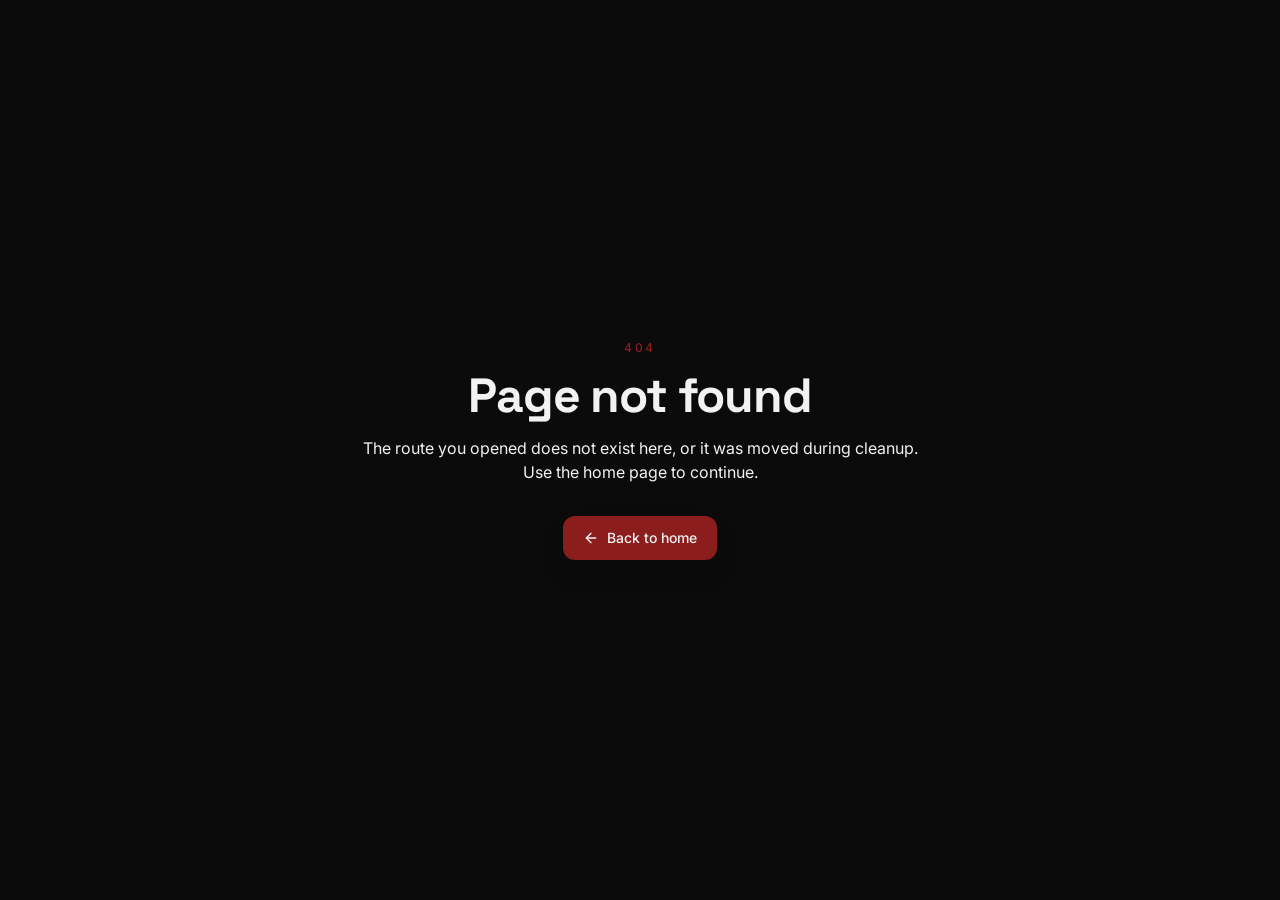
==== index.html @ bff80fc9 "Deploy latest dist" ====
<!doctype html>
<html lang="en">
  <head>
    <meta charset="UTF-8" />
    <meta name="viewport" content="width=device-width, initial-scale=1.0" />
    <title>Contact Velimir Paleksić | Email and Portfolio Links</title>
    <meta name="description" content="Direct email, portfolio links, YouTube thumbnail proof, and GitHub links for Velimir Paleksić." />
    <meta name="author" content="Velimir Paleksić" />
    <meta name="robots" content="index,follow,max-image-preview:large" />
    <meta name="googlebot" content="index,follow,max-image-preview:large" />
    <link rel="canonical" href="https://contact.velimirpaleksic.com/" />
    <meta name="theme-color" content="#0B0B0B" />
    <meta name="color-scheme" content="dark" />

    <meta property="og:title" content="Contact Velimir Paleksić | Email and Portfolio Links" />
    <meta property="og:description" content="Direct email, portfolio links, YouTube thumbnail proof, and GitHub links for Velimir Paleksić." />
    <meta property="og:type" content="website" />
    <meta property="og:url" content="https://contact.velimirpaleksic.com/" />
    <meta property="og:site_name" content="Velimir Paleksić" />
    <meta property="og:locale" content="en_US" />
    <meta property="og:image:width" content="1200" />
    <meta property="og:image:height" content="630" />
    <meta property="og:image" content="https://contact.velimirpaleksic.com/og-image.png" />
    <meta property="og:image:alt" content="Contact page preview for Velimir Paleksić" />

    <meta name="twitter:card" content="summary_large_image" />
    <meta name="twitter:title" content="Contact Velimir Paleksić | Email and Portfolio Links" />
    <meta name="twitter:description" content="Direct email, portfolio links, YouTube thumbnail proof, and GitHub links for Velimir Paleksić." />
    <meta name="twitter:image" content="https://contact.velimirpaleksic.com/og-image.png" />
    <meta name="twitter:image:alt" content="Contact page preview for Velimir Paleksić" />

    <link rel="preconnect" href="https://fonts.googleapis.com" />
    <link rel="preconnect" href="https://fonts.gstatic.com" crossorigin />
    <link href="https://fonts.googleapis.com/css2?family=Space+Grotesk:wght@300;400;500;600;700&family=Inter:wght@300;400;500;600&display=swap" rel="stylesheet" />
    <link rel="apple-touch-icon" href="/apple-touch-icon.png" />
    <link rel="manifest" href="/site.webmanifest" />
    <link rel="icon" type="image/x-icon" href="./favicon.ico" />
    <!-- Google tag (gtag.js) -->
  <script async src="https://www.googletagmanager.com/gtag/js?id=G-J1ELS3LR9X"></script>
  <script>
    window.dataLayer = window.dataLayer || [];
    function gtag(){dataLayer.push(arguments);}
    gtag('js', new Date());

    gtag('config', 'G-J1ELS3LR9X');
  </script>
  <script type="module" crossorigin src="/assets/index-CdxcZ4zw.js"></script>
  <link rel="stylesheet" crossorigin href="/assets/index-BgP6rANm.css">
</head>

  <body>
    <div id="root"></div>
  </body>
</html>
---- assets/index-BgP6rANm.css ----
*,:before,:after{--tw-border-spacing-x: 0;--tw-border-spacing-y: 0;--tw-translate-x: 0;--tw-translate-y: 0;--tw-rotate: 0;--tw-skew-x: 0;--tw-skew-y: 0;--tw-scale-x: 1;--tw-scale-y: 1;--tw-pan-x: ;--tw-pan-y: ;--tw-pinch-zoom: ;--tw-scroll-snap-strictness: proximity;--tw-gradient-from-position: ;--tw-gradient-via-position: ;--tw-gradient-to-position: ;--tw-ordinal: ;--tw-slashed-zero: ;--tw-numeric-figure: ;--tw-numeric-spacing: ;--tw-numeric-fraction: ;--tw-ring-inset: ;--tw-ring-offset-width: 0px;--tw-ring-offset-color: #fff;--tw-ring-color: rgb(59 130 246 / .5);--tw-ring-offset-shadow: 0 0 #0000;--tw-ring-shadow: 0 0 #0000;--tw-shadow: 0 0 #0000;--tw-shadow-colored: 0 0 #0000;--tw-blur: ;--tw-brightness: ;--tw-contrast: ;--tw-grayscale: ;--tw-hue-rotate: ;--tw-invert: ;--tw-saturate: ;--tw-sepia: ;--tw-drop-shadow: ;--tw-backdrop-blur: ;--tw-backdrop-brightness: ;--tw-backdrop-contrast: ;--tw-backdrop-grayscale: ;--tw-backdrop-hue-rotate: ;--tw-backdrop-invert: ;--tw-backdrop-opacity: ;--tw-backdrop-saturate: ;--tw-backdrop-sepia: ;--tw-contain-size: ;--tw-contain-layout: ;--tw-contain-paint: ;--tw-contain-style: }::backdrop{--tw-border-spacing-x: 0;--tw-border-spacing-y: 0;--tw-translate-x: 0;--tw-translate-y: 0;--tw-rotate: 0;--tw-skew-x: 0;--tw-skew-y: 0;--tw-scale-x: 1;--tw-scale-y: 1;--tw-pan-x: ;--tw-pan-y: ;--tw-pinch-zoom: ;--tw-scroll-snap-strictness: proximity;--tw-gradient-from-position: ;--tw-gradient-via-position: ;--tw-gradient-to-position: ;--tw-ordinal: ;--tw-slashed-zero: ;--tw-numeric-figure: ;--tw-numeric-spacing: ;--tw-numeric-fraction: ;--tw-ring-inset: ;--tw-ring-offset-width: 0px;--tw-ring-offset-color: #fff;--tw-ring-color: rgb(59 130 246 / .5);--tw-ring-offset-shadow: 0 0 #0000;--tw-ring-shadow: 0 0 #0000;--tw-shadow: 0 0 #0000;--tw-shadow-colored: 0 0 #0000;--tw-blur: ;--tw-brightness: ;--tw-contrast: ;--tw-grayscale: ;--tw-hue-rotate: ;--tw-invert: ;--tw-saturate: ;--tw-sepia: ;--tw-drop-shadow: ;--tw-backdrop-blur: ;--tw-backdrop-brightness: ;--tw-backdrop-contrast: ;--tw-backdrop-grayscale: ;--tw-backdrop-hue-rotate: ;--tw-backdrop-invert: ;--tw-backdrop-opacity: ;--tw-backdrop-saturate: ;--tw-backdrop-sepia: ;--tw-contain-size: ;--tw-contain-layout: ;--tw-contain-paint: ;--tw-contain-style: }*,:before,:after{box-sizing:border-box;border-width:0;border-style:solid;border-color:#e5e7eb}:before,:after{--tw-content: ""}html,:host{line-height:1.5;-webkit-text-size-adjust:100%;-moz-tab-size:4;-o-tab-size:4;tab-size:4;font-family:Inter,sans-serif;font-feature-settings:normal;font-variation-settings:normal;-webkit-tap-highlight-color:transparent}body{margin:0;line-height:inherit}hr{height:0;color:inherit;border-top-width:1px}abbr:where([title]){-webkit-text-decoration:underline dotted;text-decoration:underline dotted}h1,h2,h3,h4,h5,h6{font-size:inherit;font-weight:inherit}a{color:inherit;text-decoration:inherit}b,strong{font-weight:bolder}code,kbd,samp,pre{font-family:ui-monospace,SFMono-Regular,Menlo,Monaco,Consolas,Liberation Mono,Courier New,monospace;font-feature-settings:normal;font-variation-settings:normal;font-size:1em}small{font-size:80%}sub,sup{font-size:75%;line-height:0;position:relative;vertical-align:baseline}sub{bottom:-.25em}sup{top:-.5em}table{text-indent:0;border-color:inherit;border-collapse:collapse}button,input,optgroup,select,textarea{font-family:inherit;font-feature-settings:inherit;font-variation-settings:inherit;font-size:100%;font-weight:inherit;line-height:inherit;letter-spacing:inherit;color:inherit;margin:0;padding:0}button,select{text-transform:none}button,input:where([type=button]),input:where([type=reset]),input:where([type=submit]){-webkit-appearance:button;background-color:transparent;background-image:none}:-moz-focusring{outline:auto}:-moz-ui-invalid{box-shadow:none}progress{vertical-align:baseline}::-webkit-inner-spin-button,::-webkit-outer-spin-button{height:auto}[type=search]{-webkit-appearance:textfield;outline-offset:-2px}::-webkit-search-decoration{-webkit-appearance:none}::-webkit-file-upload-button{-webkit-appearance:button;font:inherit}summary{display:list-item}blockquote,dl,dd,h1,h2,h3,h4,h5,h6,hr,figure,p,pre{margin:0}fieldset{margin:0;padding:0}legend{padding:0}ol,ul,menu{list-style:none;margin:0;padding:0}dialog{padding:0}textarea{resize:vertical}input::-moz-placeholder,textarea::-moz-placeholder{opacity:1;color:#9ca3af}input::placeholder,textarea::placeholder{opacity:1;color:#9ca3af}button,[role=button]{cursor:pointer}:disabled{cursor:default}img,svg,video,canvas,audio,iframe,embed,object{display:block;vertical-align:middle}img,video{max-width:100%;height:auto}[hidden]:where(:not([hidden=until-found])){display:none}:root{--background: 0 0% 4.3%;--foreground: 0 0% 94.9%;--card: 0 0% 6.6%;--card-foreground: 0 0% 94.9%;--popover: 0 0% 6.6%;--popover-foreground: 0 0% 94.9%;--primary: 0 0% 94.9%;--primary-foreground: 0 0% 4.3%;--secondary: 0 0% 9.2%;--secondary-foreground: 0 0% 94.9%;--muted: 0 0% 12.6%;--muted-foreground: 0 0% 68%;--accent: 0 65% 33%;--accent-foreground: 0 0% 94.9%;--destructive: 0 84.2% 60.2%;--destructive-foreground: 0 0% 94.9%;--border: 0 0% 16.2%;--input: 0 0% 12.6%;--ring: 0 65% 33%;--radius: 1rem;--sidebar-background: 0 0% 4.3%;--sidebar-foreground: 0 0% 94.9%;--sidebar-primary: 0 65% 33%;--sidebar-primary-foreground: 0 0% 94.9%;--sidebar-accent: 0 0% 9.2%;--sidebar-accent-foreground: 0 0% 94.9%;--sidebar-border: 0 0% 16.2%;--sidebar-ring: 0 65% 33%;--ease-refined: cubic-bezier(.22, 1, .36, 1);--ease-crisp: cubic-bezier(.2, .8, .2, 1);--motion-micro: .2s;--motion-surface: .3s;--motion-media: .34s;--motion-panel: .32s}html{scroll-behavior:auto}section[id]{scroll-margin-top:5.5rem}*{border-color:hsl(var(--border))}body{background-color:hsl(var(--background));font-family:Inter,sans-serif;color:hsl(var(--foreground));-webkit-font-smoothing:antialiased;-moz-osx-font-smoothing:grayscale;text-wrap:pretty}h1,h2,h3,h4,h5,h6{font-family:Space Grotesk,sans-serif;text-wrap:balance}::-moz-selection{background:hsl(var(--accent) / .35);color:hsl(var(--foreground))}::selection{background:hsl(var(--accent) / .35);color:hsl(var(--foreground))}.container{width:100%;margin-right:auto;margin-left:auto;padding-right:1rem;padding-left:1rem}@media(min-width:1200px){.container{max-width:1200px}}.surface-card-strong{border-radius:1.6rem;border-width:1px;border-color:hsl(var(--accent) / .18);background-color:hsl(var(--card) / .96);box-shadow:0 18px 40px #0000002e,inset 0 0 0 1px hsl(var(--accent) / .05)}.premium-hover:hover .icon-box,.premium-hover:hover .icon-box-lg,.premium-hover:hover .icon-box-signal,.premium-hover:focus-within .icon-box,.premium-hover:focus-within .icon-box-lg,.premium-hover:focus-within .icon-box-signal{border-color:hsl(var(--accent) / .24);background-color:hsl(var(--secondary) / .88);box-shadow:0 12px 24px #00000029}.link-arrow{color:hsl(var(--foreground) / .45);transform:translateZ(0);transition-property:color,transform,opacity;transition-duration:var(--motion-micro);transition-timing-function:var(--ease-crisp);will-change:transform}.group:hover .link-arrow,.premium-hover:hover .link-arrow,.premium-hover:focus-within .link-arrow{color:hsl(var(--accent));transform:translate3d(.75px,0,0)}.btn-primary{display:inline-flex;min-height:3rem;align-items:center;justify-content:center;gap:.5rem;border-radius:.75rem;background-color:hsl(var(--accent));padding:.75rem 1.25rem;text-align:center;font-size:.875rem;line-height:1.25rem;font-weight:500;color:hsl(var(--accent-foreground));transition-property:background-color,color,border-color,box-shadow,transform;transition-duration:var(--motion-surface);transition-timing-function:var(--ease-refined);box-shadow:0 12px 26px #00000024}.btn-primary:hover,.btn-primary:focus-visible{background-color:hsl(var(--accent) / .94);box-shadow:0 15px 30px #0000002e}.btn-secondary{display:inline-flex;min-height:3rem;align-items:center;justify-content:center;gap:.5rem;border-radius:.75rem;border-width:1px;border-color:hsl(var(--border));background-color:hsl(var(--card));padding:.75rem 1.25rem;text-align:center;font-size:.875rem;line-height:1.25rem;font-weight:500;color:hsl(var(--foreground))}.btn-secondary:hover{color:hsl(var(--accent))}.btn-secondary{transition-property:background-color,color,border-color,box-shadow,transform;transition-duration:var(--motion-micro);transition-timing-function:var(--ease-crisp)}.btn-secondary:hover,.btn-secondary:focus-visible{border-color:hsl(var(--accent) / .3);background-color:hsl(var(--secondary) / .8);box-shadow:0 12px 24px #00000024}.btn-primary:active,.btn-secondary:active,.btn-support:active,.btn-tertiary:active,.icon-button-shell:active,.wordmark-pill:active,.menu-link:active{transform:translateY(1px)}a,button,[role=button]{transition-property:background-color,color,border-color,box-shadow,opacity;transition-duration:var(--motion-micro);transition-timing-function:var(--ease-crisp)}.surface-panel,.surface-card,.surface-card-muted,.surface-card-strong,.icon-box,.icon-box-lg,.icon-box-signal{transition-property:background-color,color,border-color,box-shadow,opacity,transform;transition-duration:var(--motion-surface);transition-timing-function:var(--ease-refined)}img{transition-property:transform,opacity;transition-duration:var(--motion-media);transition-timing-function:var(--ease-refined)}:where(a,button,[role=button]):focus-visible{outline:none;box-shadow:0 0 0 2px hsl(var(--background)),0 0 0 3px hsl(var(--foreground) / .14),0 0 0 5px hsl(var(--accent) / .5)}.eyebrow{font-size:11px;font-weight:500;text-transform:uppercase;letter-spacing:.2em;color:hsl(var(--accent))}@media(min-width:640px){.eyebrow{font-size:.75rem;line-height:1rem}}.section-title{font-size:1.85rem;font-weight:700;letter-spacing:-.025em}@media(min-width:640px){.section-title{font-size:1.875rem;line-height:2.25rem}}@media(min-width:1024px){.section-title{font-size:2.25rem;line-height:2.5rem}}.section-title{line-height:1.04}.card-title{font-size:1.02rem;font-weight:600;letter-spacing:-.025em;color:hsl(var(--foreground))}@media(min-width:640px){.card-title{font-size:1.125rem;line-height:1.75rem}}.card-title{line-height:1.18}.card-header-copy{min-width:0px;flex:1 1 0%}.contact-card{transition-property:border-color,box-shadow,background-color,color,transform;transition-duration:var(--motion-surface);transition-timing-function:var(--ease-refined)}.contact-card:hover,.contact-card:focus-within{transform:translateY(-1px);border-color:hsl(var(--accent) / .28);background-color:hsl(var(--card) / 1);box-shadow:0 18px 40px #00000038}.contact-card:hover .icon-box,.contact-card:hover .icon-box-lg,.contact-card:hover .icon-box-signal,.contact-card:focus-within .icon-box,.contact-card:focus-within .icon-box-lg,.contact-card:focus-within .icon-box-signal{border-color:hsl(var(--accent) / .24);background-color:hsl(var(--secondary) / .88);box-shadow:0 12px 24px #00000029}.contact-card:hover .media-zoom,.contact-card:focus-within .media-zoom{transform:scale(1.022)}.contact-card:hover .link-arrow,.contact-card:focus-within .link-arrow{color:hsl(var(--accent));transform:translate3d(.75px,0,0)}.contact-card{display:flex;height:100%;min-height:100px;align-items:flex-start;gap:.875rem;border-radius:1.35rem;border-width:1px;padding:1rem;text-align:left}@media(min-width:640px){.contact-card{min-height:112px;padding:1.25rem}}.contact-card{border-color:hsl(var(--border));background-color:hsl(var(--card) / .88);box-shadow:0 14px 30px #00000024}.contact-card .card-title{color:hsl(var(--foreground) / .96)}.contact-card .icon-box{background-color:hsl(var(--secondary) / .82)}.contact-email-block,.links-email-block{box-shadow:0 16px 34px #00000024}.contact-email-layout,.links-email-layout{display:grid;gap:1rem}@media(min-width:640px){.contact-email-layout,.links-email-layout{gap:1.25rem}}@media(min-width:1024px){.contact-email-layout,.links-email-layout{grid-template-columns:minmax(0,1.12fr) auto;align-items:center;gap:2rem}}.contact-email-copy,.links-email-copy{min-width:0px}.contact-email-actions,.links-email-actions{display:grid;gap:.75rem}@media(min-width:640px){.contact-email-actions,.links-email-actions{grid-template-columns:repeat(2,minmax(0,1fr))}}@media(min-width:1024px){.contact-email-actions,.links-email-actions{display:flex;flex-wrap:wrap;justify-content:flex-end}}.copy-feedback{font-size:.75rem;line-height:1rem;color:hsl(var(--foreground) / .62)}.contact-email-icon,.links-email-icon{color:hsl(var(--accent));border-color:hsl(var(--accent) / .18);background-color:hsl(var(--secondary) / .82);box-shadow:0 12px 26px #00000029,inset 0 0 0 1px hsl(var(--accent) / .05)}.meta-copy{font-size:.9rem}@media(min-width:640px){.meta-copy{font-size:.875rem;line-height:1.25rem}}.meta-copy{color:hsl(var(--foreground) / .72);line-height:1.5}.contact-note{font-size:.88rem}@media(min-width:640px){.contact-note{font-size:.875rem;line-height:1.25rem}}.contact-note{color:hsl(var(--foreground) / .64);line-height:1.48}.icon-box,.icon-box-lg,.icon-box-chip{display:flex;flex-shrink:0;align-items:center;justify-content:center;border-radius:1rem;border-width:1px;border-color:hsl(var(--border));background-color:hsl(var(--secondary) / .72);box-shadow:0 10px 24px #00000024}.icon-box{height:2.5rem;width:2.5rem}@media(min-width:640px){.icon-box{height:2.75rem;width:2.75rem}}.icon-box-lg{height:2.75rem;width:2.75rem}@media(min-width:640px){.icon-box-lg{height:3.15rem;width:3.15rem}}.icon-box-chip{height:1.15rem;width:1.15rem;border-radius:calc(var(--radius) - 2px);border-width:0px;background-color:transparent;--tw-shadow: 0 0 #0000;--tw-shadow-colored: 0 0 #0000;box-shadow:var(--tw-ring-offset-shadow, 0 0 #0000),var(--tw-ring-shadow, 0 0 #0000),var(--tw-shadow)}.brand-shell-neutral{border-color:hsl(var(--border));background-color:hsl(var(--secondary) / .72)}.brand-shell-signal{border-color:hsl(var(--accent) / .18);background-color:hsl(var(--secondary) / .78);box-shadow:inset 0 0 0 1px hsl(var(--accent) / .05)}.brand-icon-neutral{color:hsl(var(--foreground) / .88)}.brand-icon-muted{color:hsl(var(--foreground) / .72)}.brand-icon-signal{color:hsl(var(--accent))}.brand-icon-scale-compact{transform:scale(.94);transform-origin:center}.brand-icon-scale-default{transform:scale(1);transform-origin:center}.brand-icon-scale-strong{transform:scale(1.04);transform-origin:center}.footer-shell{border-top-width:1px;border-color:hsl(var(--border));padding-top:2rem;padding-bottom:2rem}@media(min-width:640px){.footer-shell{padding-top:2.25rem;padding-bottom:2.25rem}}.footer-bottom{margin-top:1.5rem;display:flex;flex-direction:column;gap:1rem;border-top-width:1px;border-color:hsl(var(--border));padding-top:1.25rem;text-align:center}@media(min-width:640px){.footer-bottom{flex-direction:row;align-items:center;justify-content:space-between;text-align:left}}.relative{position:relative}.mb-7{margin-bottom:1.75rem}.mt-0{margin-top:0}.mt-0\.5{margin-top:.125rem}.mt-1\.5{margin-top:.375rem}.mt-2{margin-top:.5rem}.mt-3{margin-top:.75rem}.mt-4{margin-top:1rem}.mt-5{margin-top:1.25rem}.mt-7{margin-top:1.75rem}.mt-8{margin-top:2rem}.block{display:block}.flex{display:flex}.grid{display:grid}.h-12{height:3rem}.h-24{height:6rem}.min-h-11{min-height:2.75rem}.min-h-screen{min-height:100vh}.w-12{width:3rem}.w-24{width:6rem}.w-full{width:100%}.min-w-0{min-width:0px}.max-w-6xl{max-width:72rem}.max-w-\[36ch\]{max-width:36ch}.max-w-\[42ch\]{max-width:42ch}.max-w-xl{max-width:36rem}.shrink-0{flex-shrink:0}.\!flex-col{flex-direction:column!important}.flex-col{flex-direction:column}.items-start{align-items:flex-start}.\!items-center{align-items:center!important}.items-center{align-items:center}.\!justify-center{justify-content:center!important}.justify-center{justify-content:center}.gap-2{gap:.5rem}.gap-3{gap:.75rem}.gap-4{gap:1rem}.overflow-hidden{overflow:hidden}.rounded-2xl{border-radius:1rem}.rounded-full{border-radius:9999px}.border{border-width:1px}.border-t-0{border-top-width:0px}.border-accent\/30{border-color:hsl(var(--accent) / .3)}.bg-background{background-color:hsl(var(--background))}.bg-secondary\/70{background-color:hsl(var(--secondary) / .7)}.object-cover{-o-object-fit:cover;object-fit:cover}.p-5{padding:1.25rem}.px-5{padding-left:1.25rem;padding-right:1.25rem}.py-16{padding-top:4rem;padding-bottom:4rem}.py-3{padding-top:.75rem;padding-bottom:.75rem}.pb-10{padding-bottom:2.5rem}.pt-0{padding-top:0}.pt-8{padding-top:2rem}.\!text-center{text-align:center!important}.text-center{text-align:center}.font-display{font-family:Space Grotesk,sans-serif}.text-4xl{font-size:2.25rem;line-height:2.5rem}.text-base{font-size:1rem;line-height:1.5rem}.text-sm{font-size:.875rem;line-height:1.25rem}.text-xs{font-size:.75rem;line-height:1rem}.font-bold{font-weight:700}.font-medium{font-weight:500}.font-semibold{font-weight:600}.uppercase{text-transform:uppercase}.leading-7{line-height:1.75rem}.leading-snug{line-height:1.375}.tracking-\[0\.22em\]{letter-spacing:.22em}.tracking-tight{letter-spacing:-.025em}.text-accent{color:hsl(var(--accent))}.text-foreground{color:hsl(var(--foreground))}.text-foreground\/80{color:hsl(var(--foreground) / .8)}.shadow-\[0_18px_40px_rgba\(0\,0\,0\,0\.16\)\]{--tw-shadow: 0 18px 40px rgba(0,0,0,.16);--tw-shadow-colored: 0 18px 40px var(--tw-shadow-color);box-shadow:var(--tw-ring-offset-shadow, 0 0 #0000),var(--tw-ring-shadow, 0 0 #0000),var(--tw-shadow)}@keyframes enter{0%{opacity:var(--tw-enter-opacity, 1);transform:translate3d(var(--tw-enter-translate-x, 0),var(--tw-enter-translate-y, 0),0) scale3d(var(--tw-enter-scale, 1),var(--tw-enter-scale, 1),var(--tw-enter-scale, 1)) rotate(var(--tw-enter-rotate, 0))}}@keyframes exit{to{opacity:var(--tw-exit-opacity, 1);transform:translate3d(var(--tw-exit-translate-x, 0),var(--tw-exit-translate-y, 0),0) scale3d(var(--tw-exit-scale, 1),var(--tw-exit-scale, 1),var(--tw-exit-scale, 1)) rotate(var(--tw-exit-rotate, 0))}}.\[overflow-wrap\:anywhere\]{overflow-wrap:anywhere}.skip-link{position:absolute;width:1px;height:1px;padding:0;margin:-1px;overflow:hidden;clip:rect(0,0,0,0);white-space:nowrap;border-width:0;position:fixed;left:1rem;top:1rem;z-index:80;border-radius:9999px;border-width:1px;padding:.5rem 1rem;font-size:.75rem;line-height:1rem;font-weight:500;text-transform:uppercase;letter-spacing:.16em;border-color:hsl(var(--accent) / .32);background-color:hsl(var(--background));color:hsl(var(--foreground));box-shadow:0 14px 30px #00000038}.skip-link:focus,.skip-link:focus-visible{position:static;width:auto;height:auto;padding:0;margin:0;overflow:visible;clip:auto;white-space:normal}.case-copy{max-width:52ch;font-size:.875rem;line-height:1.75rem}@media(min-width:640px){.case-copy{font-size:.98rem}}.case-copy{color:hsl(var(--foreground) / .78)}.case-section-shell{border-radius:1.45rem;border-width:1px;padding:1.25rem}@media(min-width:640px){.case-section-shell{padding:1.5rem}}@media(min-width:1024px){.case-section-shell{padding:1.75rem}}.case-section-shell{border-color:hsl(var(--border));background-color:hsl(var(--secondary) / .68);box-shadow:0 14px 30px #00000024}.case-section-title{font-size:1.125rem;line-height:1.75rem;font-weight:600;letter-spacing:-.025em;color:hsl(var(--foreground))}@media(min-width:640px){.case-section-title{font-size:1.15rem}}.case-section-title{line-height:1.16}.case-kicker{font-size:11px;font-weight:500;text-transform:uppercase;letter-spacing:.18em;color:hsl(var(--accent))}.case-grid{display:grid;gap:1rem}@media(min-width:1024px){.case-grid{grid-template-columns:repeat(2,minmax(0,1fr));gap:1.25rem}}.case-meta-grid{display:grid;gap:1rem}@media(min-width:1024px){.case-meta-grid{grid-template-columns:.9fr 1.1fr}}@media(prefers-reduced-motion:reduce){html{scroll-behavior:auto}section[id]{scroll-margin-top:5.5rem}*,*:before,*:after{animation-duration:.01ms!important;animation-iteration-count:1!important;transition-duration:.01ms!important;scroll-behavior:auto!important}}@media(min-width:640px){.sm\:mb-9{margin-bottom:2.25rem}.sm\:mt-8{margin-top:2rem}.sm\:h-28{height:7rem}.sm\:w-28{width:7rem}.sm\:w-auto{width:auto}.sm\:gap-4{gap:1rem}.sm\:p-6{padding:1.5rem}.sm\:pb-14{padding-bottom:3.5rem}.sm\:pt-10{padding-top:2.5rem}.sm\:text-5xl{font-size:3rem;line-height:1}.sm\:text-\[1\.35rem\]{font-size:1.35rem}.sm\:text-base{font-size:1rem;line-height:1.5rem}}@media(min-width:768px){.md\:grid-cols-2{grid-template-columns:repeat(2,minmax(0,1fr))}}@media(min-width:1024px){.lg\:p-7{padding:1.75rem}.lg\:pb-16{padding-bottom:4rem}.lg\:pt-12{padding-top:3rem}}@media(min-width:1280px){.xl\:grid-cols-3{grid-template-columns:repeat(3,minmax(0,1fr))}.xl\:\[grid-auto-rows\:1fr\]{grid-auto-rows:1fr}}
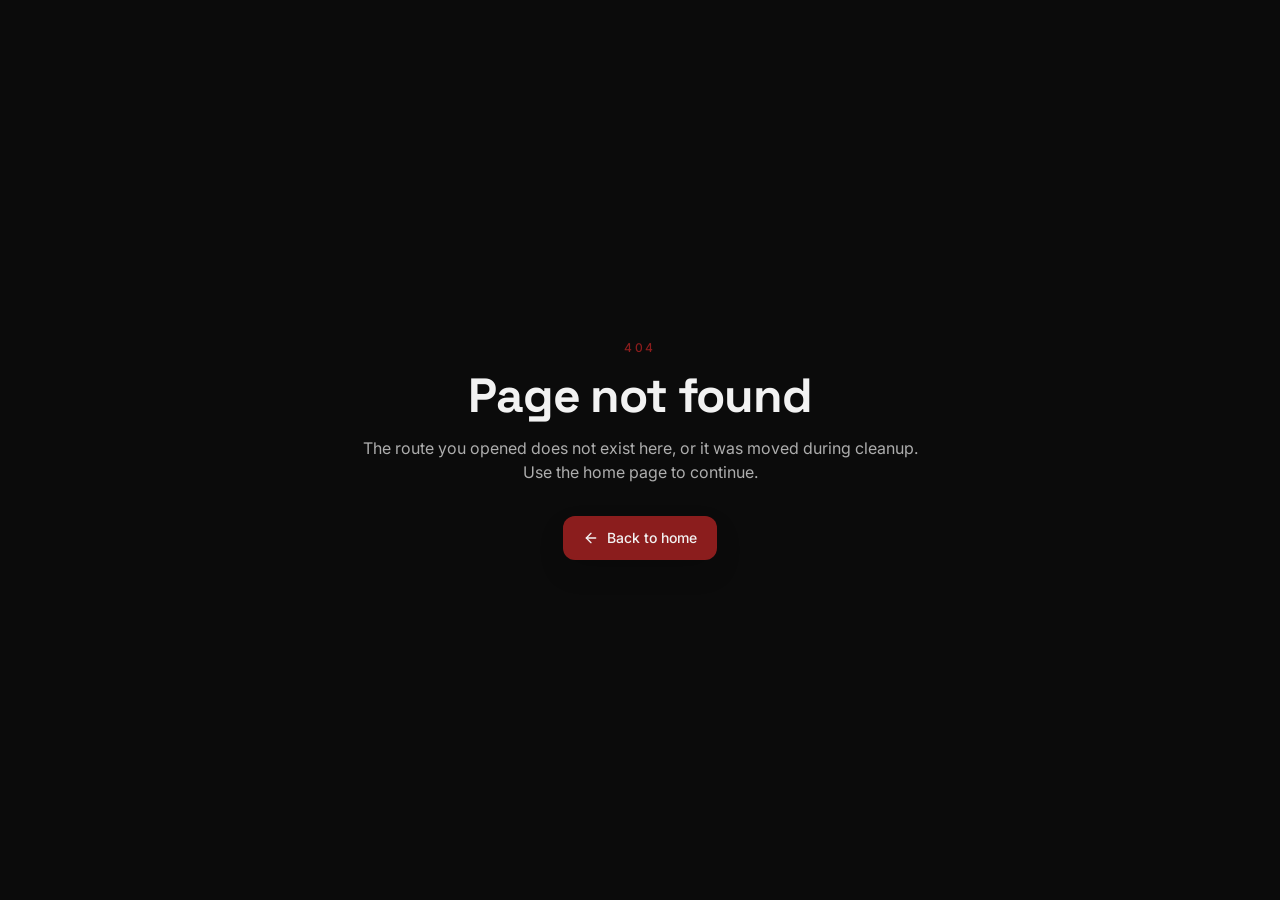
==== commit 4068b2f5: "Update contact hub" ====
--- a/index.html
+++ b/index.html
@@ -3,8 +3,8 @@
   <head>
     <meta charset="UTF-8" />
     <meta name="viewport" content="width=device-width, initial-scale=1.0" />
-    <title>Contact Velimir Paleksić | Email and Portfolio Links</title>
-    <meta name="description" content="Direct email, portfolio links, YouTube thumbnail proof, and GitHub links for Velimir Paleksić." />
+    <title>Contact | Velimir Paleksić</title>
+    <meta name="description" content="Contact Velimir Paleksić for YouTube thumbnails, thumbnail redesigns, website redesigns, and small business websites." />
     <meta name="author" content="Velimir Paleksić" />
     <meta name="robots" content="index,follow,max-image-preview:large" />
     <meta name="googlebot" content="index,follow,max-image-preview:large" />
@@ -12,8 +12,8 @@
     <meta name="theme-color" content="#0B0B0B" />
     <meta name="color-scheme" content="dark" />
 
-    <meta property="og:title" content="Contact Velimir Paleksić | Email and Portfolio Links" />
-    <meta property="og:description" content="Direct email, portfolio links, YouTube thumbnail proof, and GitHub links for Velimir Paleksić." />
+    <meta property="og:title" content="Contact | Velimir Paleksić" />
+    <meta property="og:description" content="Contact Velimir Paleksić for YouTube thumbnails, thumbnail redesigns, website redesigns, and small business websites." />
     <meta property="og:type" content="website" />
     <meta property="og:url" content="https://contact.velimirpaleksic.com/" />
     <meta property="og:site_name" content="Velimir Paleksić" />
@@ -21,13 +21,13 @@
     <meta property="og:image:width" content="1200" />
     <meta property="og:image:height" content="630" />
     <meta property="og:image" content="https://contact.velimirpaleksic.com/og-image.png" />
-    <meta property="og:image:alt" content="Contact page preview for Velimir Paleksić" />
+    <meta property="og:image:alt" content="Contact page and portfolio links preview for Velimir Paleksić" />
 
     <meta name="twitter:card" content="summary_large_image" />
-    <meta name="twitter:title" content="Contact Velimir Paleksić | Email and Portfolio Links" />
-    <meta name="twitter:description" content="Direct email, portfolio links, YouTube thumbnail proof, and GitHub links for Velimir Paleksić." />
+    <meta name="twitter:title" content="Contact | Velimir Paleksić" />
+    <meta name="twitter:description" content="Contact Velimir Paleksić for YouTube thumbnails, thumbnail redesigns, website redesigns, and small business websites." />
     <meta name="twitter:image" content="https://contact.velimirpaleksic.com/og-image.png" />
-    <meta name="twitter:image:alt" content="Contact page preview for Velimir Paleksić" />
+    <meta name="twitter:image:alt" content="Contact page and portfolio links preview for Velimir Paleksić" />
 
     <link rel="preconnect" href="https://fonts.googleapis.com" />
     <link rel="preconnect" href="https://fonts.gstatic.com" crossorigin />
@@ -44,8 +44,8 @@
 
     gtag('config', 'G-J1ELS3LR9X');
   </script>
-  <script type="module" crossorigin src="/assets/index-CdxcZ4zw.js"></script>
-  <link rel="stylesheet" crossorigin href="/assets/index-BgP6rANm.css">
+  <script type="module" crossorigin src="/assets/index-DuIqwaGq.js"></script>
+  <link rel="stylesheet" crossorigin href="/assets/index-jaFk1pL3.css">
 </head>
 
   <body>
--- a/assets/index-jaFk1pL3.css
+++ b/assets/index-jaFk1pL3.css
@@ -0,0 +1 @@
+*,:before,:after{--tw-border-spacing-x: 0;--tw-border-spacing-y: 0;--tw-translate-x: 0;--tw-translate-y: 0;--tw-rotate: 0;--tw-skew-x: 0;--tw-skew-y: 0;--tw-scale-x: 1;--tw-scale-y: 1;--tw-pan-x: ;--tw-pan-y: ;--tw-pinch-zoom: ;--tw-scroll-snap-strictness: proximity;--tw-gradient-from-position: ;--tw-gradient-via-position: ;--tw-gradient-to-position: ;--tw-ordinal: ;--tw-slashed-zero: ;--tw-numeric-figure: ;--tw-numeric-spacing: ;--tw-numeric-fraction: ;--tw-ring-inset: ;--tw-ring-offset-width: 0px;--tw-ring-offset-color: #fff;--tw-ring-color: rgb(59 130 246 / .5);--tw-ring-offset-shadow: 0 0 #0000;--tw-ring-shadow: 0 0 #0000;--tw-shadow: 0 0 #0000;--tw-shadow-colored: 0 0 #0000;--tw-blur: ;--tw-brightness: ;--tw-contrast: ;--tw-grayscale: ;--tw-hue-rotate: ;--tw-invert: ;--tw-saturate: ;--tw-sepia: ;--tw-drop-shadow: ;--tw-backdrop-blur: ;--tw-backdrop-brightness: ;--tw-backdrop-contrast: ;--tw-backdrop-grayscale: ;--tw-backdrop-hue-rotate: ;--tw-backdrop-invert: ;--tw-backdrop-opacity: ;--tw-backdrop-saturate: ;--tw-backdrop-sepia: ;--tw-contain-size: ;--tw-contain-layout: ;--tw-contain-paint: ;--tw-contain-style: }::backdrop{--tw-border-spacing-x: 0;--tw-border-spacing-y: 0;--tw-translate-x: 0;--tw-translate-y: 0;--tw-rotate: 0;--tw-skew-x: 0;--tw-skew-y: 0;--tw-scale-x: 1;--tw-scale-y: 1;--tw-pan-x: ;--tw-pan-y: ;--tw-pinch-zoom: ;--tw-scroll-snap-strictness: proximity;--tw-gradient-from-position: ;--tw-gradient-via-position: ;--tw-gradient-to-position: ;--tw-ordinal: ;--tw-slashed-zero: ;--tw-numeric-figure: ;--tw-numeric-spacing: ;--tw-numeric-fraction: ;--tw-ring-inset: ;--tw-ring-offset-width: 0px;--tw-ring-offset-color: #fff;--tw-ring-color: rgb(59 130 246 / .5);--tw-ring-offset-shadow: 0 0 #0000;--tw-ring-shadow: 0 0 #0000;--tw-shadow: 0 0 #0000;--tw-shadow-colored: 0 0 #0000;--tw-blur: ;--tw-brightness: ;--tw-contrast: ;--tw-grayscale: ;--tw-hue-rotate: ;--tw-invert: ;--tw-saturate: ;--tw-sepia: ;--tw-drop-shadow: ;--tw-backdrop-blur: ;--tw-backdrop-brightness: ;--tw-backdrop-contrast: ;--tw-backdrop-grayscale: ;--tw-backdrop-hue-rotate: ;--tw-backdrop-invert: ;--tw-backdrop-opacity: ;--tw-backdrop-saturate: ;--tw-backdrop-sepia: ;--tw-contain-size: ;--tw-contain-layout: ;--tw-contain-paint: ;--tw-contain-style: }*,:before,:after{box-sizing:border-box;border-width:0;border-style:solid;border-color:#e5e7eb}:before,:after{--tw-content: ""}html,:host{line-height:1.5;-webkit-text-size-adjust:100%;-moz-tab-size:4;-o-tab-size:4;tab-size:4;font-family:Inter,sans-serif;font-feature-settings:normal;font-variation-settings:normal;-webkit-tap-highlight-color:transparent}body{margin:0;line-height:inherit}hr{height:0;color:inherit;border-top-width:1px}abbr:where([title]){-webkit-text-decoration:underline dotted;text-decoration:underline dotted}h1,h2,h3,h4,h5,h6{font-size:inherit;font-weight:inherit}a{color:inherit;text-decoration:inherit}b,strong{font-weight:bolder}code,kbd,samp,pre{font-family:ui-monospace,SFMono-Regular,Menlo,Monaco,Consolas,Liberation Mono,Courier New,monospace;font-feature-settings:normal;font-variation-settings:normal;font-size:1em}small{font-size:80%}sub,sup{font-size:75%;line-height:0;position:relative;vertical-align:baseline}sub{bottom:-.25em}sup{top:-.5em}table{text-indent:0;border-color:inherit;border-collapse:collapse}button,input,optgroup,select,textarea{font-family:inherit;font-feature-settings:inherit;font-variation-settings:inherit;font-size:100%;font-weight:inherit;line-height:inherit;letter-spacing:inherit;color:inherit;margin:0;padding:0}button,select{text-transform:none}button,input:where([type=button]),input:where([type=reset]),input:where([type=submit]){-webkit-appearance:button;background-color:transparent;background-image:none}:-moz-focusring{outline:auto}:-moz-ui-invalid{box-shadow:none}progress{vertical-align:baseline}::-webkit-inner-spin-button,::-webkit-outer-spin-button{height:auto}[type=search]{-webkit-appearance:textfield;outline-offset:-2px}::-webkit-search-decoration{-webkit-appearance:none}::-webkit-file-upload-button{-webkit-appearance:button;font:inherit}summary{display:list-item}blockquote,dl,dd,h1,h2,h3,h4,h5,h6,hr,figure,p,pre{margin:0}fieldset{margin:0;padding:0}legend{padding:0}ol,ul,menu{list-style:none;margin:0;padding:0}dialog{padding:0}textarea{resize:vertical}input::-moz-placeholder,textarea::-moz-placeholder{opacity:1;color:#9ca3af}input::placeholder,textarea::placeholder{opacity:1;color:#9ca3af}button,[role=button]{cursor:pointer}:disabled{cursor:default}img,svg,video,canvas,audio,iframe,embed,object{display:block;vertical-align:middle}img,video{max-width:100%;height:auto}[hidden]:where(:not([hidden=until-found])){display:none}:root{--background: 0 0% 4.3%;--foreground: 0 0% 94.9%;--card: 0 0% 6.6%;--card-foreground: 0 0% 94.9%;--popover: 0 0% 6.6%;--popover-foreground: 0 0% 94.9%;--primary: 0 0% 94.9%;--primary-foreground: 0 0% 4.3%;--secondary: 0 0% 9.2%;--secondary-foreground: 0 0% 94.9%;--muted: 0 0% 12.6%;--muted-foreground: 0 0% 68%;--accent: 0 65% 33%;--accent-foreground: 0 0% 94.9%;--destructive: 0 84.2% 60.2%;--destructive-foreground: 0 0% 94.9%;--border: 0 0% 16.2%;--input: 0 0% 12.6%;--ring: 0 65% 33%;--radius: 1rem;--sidebar-background: 0 0% 4.3%;--sidebar-foreground: 0 0% 94.9%;--sidebar-primary: 0 65% 33%;--sidebar-primary-foreground: 0 0% 94.9%;--sidebar-accent: 0 0% 9.2%;--sidebar-accent-foreground: 0 0% 94.9%;--sidebar-border: 0 0% 16.2%;--sidebar-ring: 0 65% 33%;--ease-refined: ease-in-out;--ease-crisp: ease-in-out;--motion-micro: .2s;--motion-surface: .3s;--motion-media: .3s;--motion-panel: .32s}html{scroll-behavior:auto}section[id]{scroll-margin-top:5.5rem}*{border-color:hsl(var(--border))}body{background-color:hsl(var(--background));font-family:Inter,sans-serif;color:hsl(var(--foreground));-webkit-font-smoothing:antialiased;-moz-osx-font-smoothing:grayscale;text-wrap:pretty}h1,h2,h3,h4,h5,h6{font-family:Space Grotesk,sans-serif;text-wrap:balance}::-moz-selection{background:hsl(var(--accent) / .35);color:hsl(var(--foreground))}::selection{background:hsl(var(--accent) / .35);color:hsl(var(--foreground))}.container{width:100%;margin-right:auto;margin-left:auto;padding-right:1rem;padding-left:1rem}@media(min-width:1200px){.container{max-width:1200px}}.surface-card{border-radius:1.45rem;border-width:1px;border-color:#f2f2f214;background-color:#111;box-shadow:0 18px 45px #00000038}.surface-card-strong{border-radius:1.6rem;border-width:1px;border-color:#8b1d1d3d;background-color:#111;box-shadow:0 20px 48px #0000003d,inset 0 0 0 1px #8b1d1d0d}.premium-hover:hover .icon-box,.premium-hover:hover .icon-box-lg,.premium-hover:hover .icon-box-signal,.premium-hover:focus-within .icon-box,.premium-hover:focus-within .icon-box-lg,.premium-hover:focus-within .icon-box-signal{border-color:#8b1d1d52;background-color:#8b1d1d29;color:#f2f2f2;box-shadow:0 12px 24px #00000029}.link-arrow{color:hsl(var(--foreground) / .45);transition-property:color,opacity;transition-duration:var(--motion-micro);transition-timing-function:var(--ease-crisp)}.group:hover .link-arrow,.premium-hover:hover .link-arrow,.premium-hover:focus-within .link-arrow{color:hsl(var(--accent));opacity:1}.btn-primary{display:inline-flex;min-height:3rem;align-items:center;justify-content:center;gap:.5rem;border-radius:.75rem;background-color:hsl(var(--accent));padding:.75rem 1.25rem;text-align:center;font-size:.875rem;line-height:1.25rem;font-weight:500;color:hsl(var(--accent-foreground));transition-property:background-color,color,border-color,box-shadow;transition-duration:.3s;transition-timing-function:var(--ease-refined);box-shadow:0 12px 26px #00000024}.btn-primary:hover,.btn-primary:focus-visible{background-color:hsl(var(--accent) / .94);box-shadow:0 15px 30px #0000002e}.btn-secondary{display:inline-flex;min-height:3rem;align-items:center;justify-content:center;gap:.5rem;border-radius:.75rem;border-width:1px;padding:.75rem 1.25rem;text-align:center;font-size:.875rem;line-height:1.25rem;font-weight:500;border-color:#f2f2f21a;background-color:#f2f2f20a;color:#f2f2f2;transition-property:background-color,color,border-color,box-shadow;transition-duration:.3s;transition-timing-function:var(--ease-refined)}.btn-secondary:hover,.btn-secondary:focus-visible{border-color:#f2f2f22e;background-color:#f2f2f212;color:#f2f2f2;box-shadow:0 12px 24px #00000024}a,button,[role=button]{transition-property:background-color,color,border-color,box-shadow,opacity;transition-duration:var(--motion-micro);transition-timing-function:var(--ease-crisp)}.surface-panel,.surface-card,.surface-card-muted,.surface-card-strong,.icon-box,.icon-box-lg,.icon-box-signal{transition-property:background-color,color,border-color,box-shadow,opacity;transition-duration:.3s;transition-timing-function:var(--ease-refined)}img{transition-property:opacity;transition-duration:.3s;transition-timing-function:var(--ease-refined)}:where(a,button,[role=button]):focus-visible{outline:none;box-shadow:0 0 0 2px hsl(var(--background)),0 0 0 3px hsl(var(--foreground) / .14),0 0 0 5px hsl(var(--accent) / .5)}.eyebrow{font-size:11px;font-weight:500;text-transform:uppercase;letter-spacing:.2em;color:hsl(var(--accent))}@media(min-width:640px){.eyebrow{font-size:.75rem;line-height:1rem}}.section-title{font-size:1.85rem;font-weight:700;letter-spacing:-.025em}@media(min-width:640px){.section-title{font-size:1.875rem;line-height:2.25rem}}@media(min-width:1024px){.section-title{font-size:2.25rem;line-height:2.5rem}}.section-title{line-height:1.04}.card-title{font-size:1.02rem;font-weight:600;letter-spacing:-.025em;color:hsl(var(--foreground))}@media(min-width:640px){.card-title{font-size:1.125rem;line-height:1.75rem}}.card-title{line-height:1.18}.card-header-copy{min-width:0px;flex:1 1 0%}.contact-card{transition-property:border-color,box-shadow,background-color,color;transition-duration:.3s;transition-timing-function:var(--ease-refined)}.contact-card:hover,.contact-card:focus-within{border-color:#8b1d1d73;background-color:#151515;box-shadow:0 20px 48px #00000042}.contact-card:hover .icon-box,.contact-card:hover .icon-box-lg,.contact-card:hover .icon-box-signal,.contact-card:focus-within .icon-box,.contact-card:focus-within .icon-box-lg,.contact-card:focus-within .icon-box-signal{border-color:#8b1d1d52;background-color:#8b1d1d29;color:#f2f2f2;box-shadow:0 12px 24px #00000029}.contact-card:hover .media-zoom,.contact-card:focus-within .media-zoom{opacity:.96}.contact-card:hover .link-arrow,.contact-card:focus-within .link-arrow{color:hsl(var(--accent));opacity:1}.contact-card{display:flex;height:100%;min-height:100px;align-items:flex-start;gap:.875rem;border-radius:1.35rem;border-width:1px;padding:1rem;text-align:left}@media(min-width:640px){.contact-card{min-height:112px;padding:1.25rem}}.contact-card{border-color:hsl(var(--border));background-color:hsl(var(--card) / .88);box-shadow:0 14px 30px #00000024}.contact-card .card-title{color:hsl(var(--foreground) / .96)}.contact-card .icon-box{background-color:hsl(var(--secondary) / .82)}.contact-email-block,.links-email-block{box-shadow:0 16px 34px #00000024}.contact-email-layout,.links-email-layout{display:grid;gap:1rem}@media(min-width:640px){.contact-email-layout,.links-email-layout{gap:1.25rem}}@media(min-width:1024px){.contact-email-layout,.links-email-layout{grid-template-columns:minmax(0,1.12fr) auto;align-items:center;gap:2rem}}.contact-email-copy,.links-email-copy{min-width:0px}.contact-email-actions,.links-email-actions{display:grid;gap:.75rem}@media(min-width:640px){.contact-email-actions,.links-email-actions{grid-template-columns:repeat(2,minmax(0,1fr))}}@media(min-width:1024px){.contact-email-actions,.links-email-actions{display:flex;flex-wrap:wrap;justify-content:flex-end}}.copy-feedback{font-size:.75rem;line-height:1rem;color:hsl(var(--foreground) / .62)}.contact-email-icon,.links-email-icon{color:#f2f2f2;border-color:#8b1d1d40;background-color:#8b1d1d24;box-shadow:0 12px 26px #00000029,inset 0 0 0 1px #8b1d1d0d}.meta-copy{font-size:.9rem}@media(min-width:640px){.meta-copy{font-size:.875rem;line-height:1.25rem}}.meta-copy{color:hsl(var(--foreground) / .72);line-height:1.5}.contact-note{font-size:.88rem}@media(min-width:640px){.contact-note{font-size:.875rem;line-height:1.25rem}}.contact-note{color:hsl(var(--foreground) / .64);line-height:1.48}.icon-box,.icon-box-lg,.icon-box-chip{display:flex;flex-shrink:0;align-items:center;justify-content:center;border-radius:1rem;border-width:1px;border-color:hsl(var(--border));background-color:hsl(var(--secondary) / .72);box-shadow:0 10px 24px #00000024}.icon-box{height:2.5rem;width:2.5rem}@media(min-width:640px){.icon-box{height:2.75rem;width:2.75rem}}.icon-box-lg{height:2.75rem;width:2.75rem}@media(min-width:640px){.icon-box-lg{height:3.15rem;width:3.15rem}}.icon-box-chip{height:1.15rem;width:1.15rem;border-radius:calc(var(--radius) - 2px);border-width:0px;background-color:transparent;--tw-shadow: 0 0 #0000;--tw-shadow-colored: 0 0 #0000;box-shadow:var(--tw-ring-offset-shadow, 0 0 #0000),var(--tw-ring-shadow, 0 0 #0000),var(--tw-shadow)}.brand-shell-neutral{border-color:hsl(var(--border));background-color:hsl(var(--secondary) / .72)}.brand-shell-signal{border-color:hsl(var(--accent) / .18);background-color:hsl(var(--secondary) / .78);box-shadow:inset 0 0 0 1px hsl(var(--accent) / .05)}.brand-icon-neutral{color:hsl(var(--foreground) / .88)}.brand-icon-muted{color:hsl(var(--foreground) / .72)}.brand-icon-signal{color:hsl(var(--accent))}.brand-icon-scale-compact{transform:scale(.94);transform-origin:center}.brand-icon-scale-default{transform:scale(1);transform-origin:center}.brand-icon-scale-strong{transform:scale(1.04);transform-origin:center}.footer-shell{border-top-width:1px;border-color:hsl(var(--border));padding-top:2rem;padding-bottom:2rem}@media(min-width:640px){.footer-shell{padding-top:2.25rem;padding-bottom:2.25rem}}.footer-bottom{margin-top:1.5rem;display:flex;flex-direction:column;gap:1rem;border-top-width:1px;border-color:hsl(var(--border));padding-top:1.25rem;text-align:center}@media(min-width:640px){.footer-bottom{flex-direction:row;align-items:center;justify-content:space-between;text-align:left}}.relative{position:relative}.mb-5{margin-bottom:1.25rem}.mb-7{margin-bottom:1.75rem}.mt-0{margin-top:0}.mt-0\.5{margin-top:.125rem}.mt-1\.5{margin-top:.375rem}.mt-2{margin-top:.5rem}.mt-3{margin-top:.75rem}.mt-4{margin-top:1rem}.mt-5{margin-top:1.25rem}.mt-7{margin-top:1.75rem}.mt-8{margin-top:2rem}.block{display:block}.flex{display:flex}.grid{display:grid}.h-12{height:3rem}.h-24{height:6rem}.min-h-11{min-height:2.75rem}.min-h-screen{min-height:100vh}.w-12{width:3rem}.w-24{width:6rem}.w-full{width:100%}.min-w-0{min-width:0px}.max-w-6xl{max-width:72rem}.max-w-\[42ch\]{max-width:42ch}.max-w-\[48ch\]{max-width:48ch}.max-w-xl{max-width:36rem}.shrink-0{flex-shrink:0}.\!flex-col{flex-direction:column!important}.flex-col{flex-direction:column}.items-start{align-items:flex-start}.\!items-center{align-items:center!important}.items-center{align-items:center}.\!justify-center{justify-content:center!important}.justify-center{justify-content:center}.gap-2{gap:.5rem}.gap-3{gap:.75rem}.gap-4{gap:1rem}.gap-5{gap:1.25rem}.overflow-hidden{overflow:hidden}.rounded-2xl{border-radius:1rem}.rounded-full{border-radius:9999px}.border{border-width:1px}.border-t-0{border-top-width:0px}.border-accent\/20{border-color:hsl(var(--accent) / .2)}.border-accent\/30{border-color:hsl(var(--accent) / .3)}.border-border{border-color:hsl(var(--border))}.border-foreground\/10{border-color:hsl(var(--foreground) / .1)}.bg-background{background-color:hsl(var(--background))}.bg-secondary\/60{background-color:hsl(var(--secondary) / .6)}.bg-secondary\/70{background-color:hsl(var(--secondary) / .7)}.object-cover{-o-object-fit:cover;object-fit:cover}.p-5{padding:1.25rem}.px-3{padding-left:.75rem;padding-right:.75rem}.px-4{padding-left:1rem;padding-right:1rem}.px-5{padding-left:1.25rem;padding-right:1.25rem}.py-16{padding-top:4rem;padding-bottom:4rem}.py-2{padding-top:.5rem;padding-bottom:.5rem}.py-3{padding-top:.75rem;padding-bottom:.75rem}.pb-10{padding-bottom:2.5rem}.pt-0{padding-top:0}.pt-8{padding-top:2rem}.\!text-center{text-align:center!important}.text-center{text-align:center}.font-display{font-family:Space Grotesk,sans-serif}.text-4xl{font-size:2.25rem;line-height:2.5rem}.text-base{font-size:1rem;line-height:1.5rem}.text-sm{font-size:.875rem;line-height:1.25rem}.text-xs{font-size:.75rem;line-height:1rem}.font-bold{font-weight:700}.font-medium{font-weight:500}.font-semibold{font-weight:600}.uppercase{text-transform:uppercase}.leading-7{line-height:1.75rem}.leading-snug{line-height:1.375}.tracking-\[0\.22em\]{letter-spacing:.22em}.tracking-tight{letter-spacing:-.025em}.text-accent{color:hsl(var(--accent))}.text-foreground{color:hsl(var(--foreground))}.text-foreground\/60{color:hsl(var(--foreground) / .6)}.text-foreground\/70{color:hsl(var(--foreground) / .7)}.text-foreground\/80{color:hsl(var(--foreground) / .8)}.shadow-\[0_18px_40px_rgba\(0\,0\,0\,0\.16\)\]{--tw-shadow: 0 18px 40px rgba(0,0,0,.16);--tw-shadow-colored: 0 18px 40px var(--tw-shadow-color);box-shadow:var(--tw-ring-offset-shadow, 0 0 #0000),var(--tw-ring-shadow, 0 0 #0000),var(--tw-shadow)}.filter{filter:var(--tw-blur) var(--tw-brightness) var(--tw-contrast) var(--tw-grayscale) var(--tw-hue-rotate) var(--tw-invert) var(--tw-saturate) var(--tw-sepia) var(--tw-drop-shadow)}@keyframes enter{0%{opacity:var(--tw-enter-opacity, 1);transform:translate3d(var(--tw-enter-translate-x, 0),var(--tw-enter-translate-y, 0),0) scale3d(var(--tw-enter-scale, 1),var(--tw-enter-scale, 1),var(--tw-enter-scale, 1)) rotate(var(--tw-enter-rotate, 0))}}@keyframes exit{to{opacity:var(--tw-exit-opacity, 1);transform:translate3d(var(--tw-exit-translate-x, 0),var(--tw-exit-translate-y, 0),0) scale3d(var(--tw-exit-scale, 1),var(--tw-exit-scale, 1),var(--tw-exit-scale, 1)) rotate(var(--tw-exit-rotate, 0))}}.\[overflow-wrap\:anywhere\]{overflow-wrap:anywhere}.skip-link{position:absolute;width:1px;height:1px;padding:0;margin:-1px;overflow:hidden;clip:rect(0,0,0,0);white-space:nowrap;border-width:0;position:fixed;left:1rem;top:1rem;z-index:80;border-radius:9999px;border-width:1px;padding:.5rem 1rem;font-size:.75rem;line-height:1rem;font-weight:500;text-transform:uppercase;letter-spacing:.16em;border-color:hsl(var(--accent) / .32);background-color:hsl(var(--background));color:hsl(var(--foreground));box-shadow:0 14px 30px #00000038}.skip-link:focus,.skip-link:focus-visible{position:static;width:auto;height:auto;padding:0;margin:0;overflow:visible;clip:auto;white-space:normal}.case-copy{max-width:52ch;font-size:.875rem;line-height:1.75rem}@media(min-width:640px){.case-copy{font-size:.98rem}}.case-copy{color:hsl(var(--foreground) / .78)}.case-section-shell{border-radius:1.45rem;border-width:1px;padding:1.25rem}@media(min-width:640px){.case-section-shell{padding:1.5rem}}@media(min-width:1024px){.case-section-shell{padding:1.75rem}}.case-section-shell{border-color:hsl(var(--border));background-color:hsl(var(--secondary) / .68);box-shadow:0 14px 30px #00000024}.case-section-title{font-size:1.125rem;line-height:1.75rem;font-weight:600;letter-spacing:-.025em;color:hsl(var(--foreground))}@media(min-width:640px){.case-section-title{font-size:1.15rem}}.case-section-title{line-height:1.16}.case-kicker{font-size:11px;font-weight:500;text-transform:uppercase;letter-spacing:.18em;color:hsl(var(--accent))}.case-grid{display:grid;gap:1rem}@media(min-width:1024px){.case-grid{grid-template-columns:repeat(2,minmax(0,1fr));gap:1.25rem}}.case-meta-grid{display:grid;gap:1rem}@media(min-width:1024px){.case-meta-grid{grid-template-columns:.9fr 1.1fr}}@media(prefers-reduced-motion:reduce){html{scroll-behavior:auto}section[id]{scroll-margin-top:5.5rem}*,*:before,*:after{animation-duration:.01ms!important;animation-iteration-count:1!important;transition-duration:.01ms!important;scroll-behavior:auto!important}.safe-image{background-color:#111;transition:opacity .3s var(--ease-refined),filter .3s var(--ease-refined)}.safe-image-loading{opacity:.72;animation:safe-image-pulse 1.15s ease-in-out infinite alternate}.safe-image-loaded{opacity:1;animation:none}@keyframes safe-image-pulse{0%{opacity:.58}to{opacity:.86}}}.hero-title-emphasis{color:hsl(var(--foreground));font-style:italic;text-decoration-line:underline;text-decoration-color:hsl(var(--accent));text-decoration-thickness:.08em;text-underline-offset:.14em}@media(min-width:640px){.sm\:mb-9{margin-bottom:2.25rem}.sm\:mt-8{margin-top:2rem}.sm\:h-28{height:7rem}.sm\:w-28{width:7rem}.sm\:w-auto{width:auto}.sm\:grid-cols-2{grid-template-columns:repeat(2,minmax(0,1fr))}.sm\:gap-4{gap:1rem}.sm\:p-6{padding:1.5rem}.sm\:pb-14{padding-bottom:3.5rem}.sm\:pt-10{padding-top:2.5rem}.sm\:text-5xl{font-size:3rem;line-height:1}.sm\:text-\[1\.35rem\]{font-size:1.35rem}.sm\:text-base{font-size:1rem;line-height:1.5rem}}@media(min-width:768px){.md\:grid-cols-2{grid-template-columns:repeat(2,minmax(0,1fr))}}@media(min-width:1024px){.lg\:grid-cols-2{grid-template-columns:repeat(2,minmax(0,1fr))}.lg\:grid-cols-4{grid-template-columns:repeat(4,minmax(0,1fr))}.lg\:p-7{padding:1.75rem}.lg\:pb-16{padding-bottom:4rem}.lg\:pt-12{padding-top:3rem}}@media(min-width:1280px){.xl\:grid-cols-3{grid-template-columns:repeat(3,minmax(0,1fr))}.xl\:\[grid-auto-rows\:1fr\]{grid-auto-rows:1fr}}
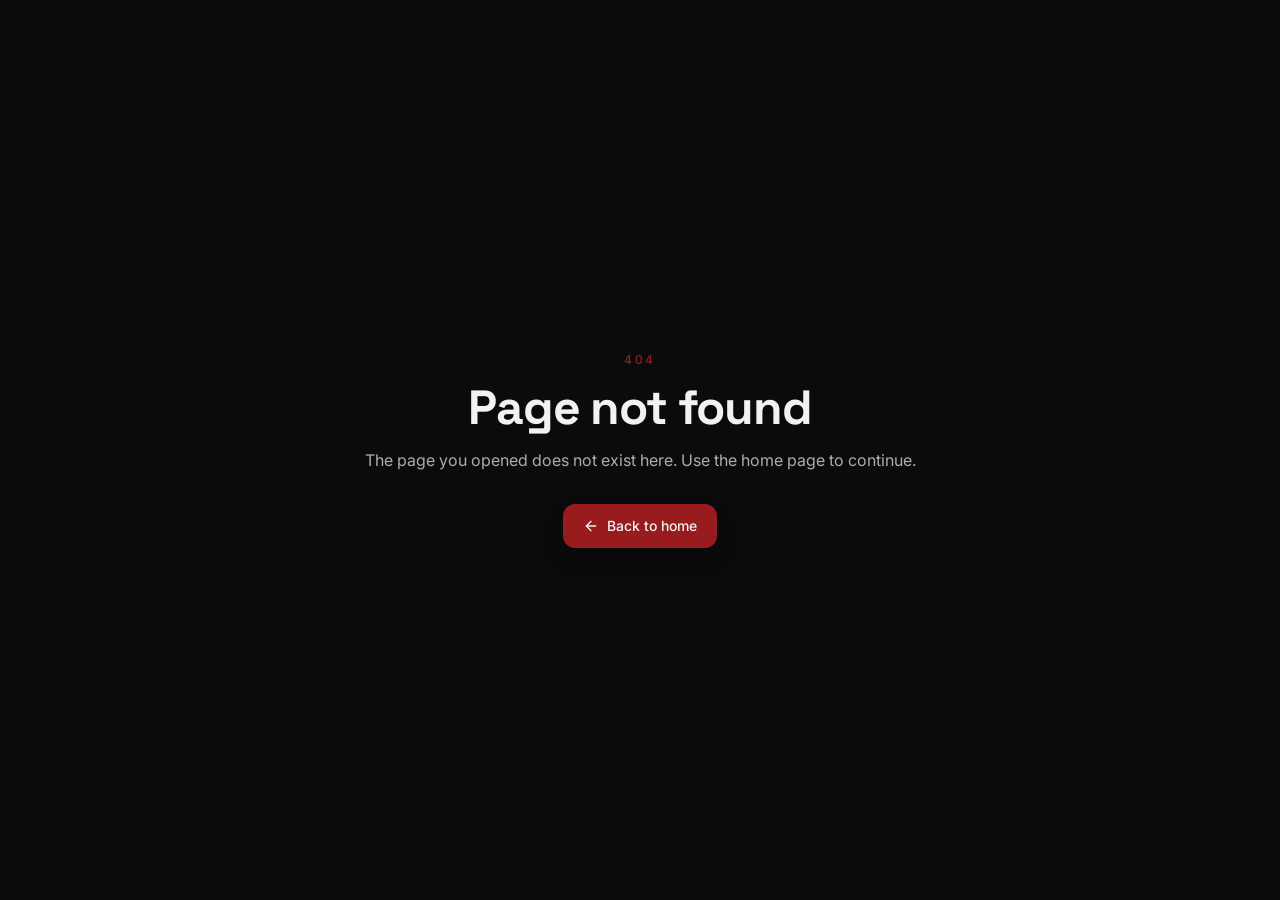
==== commit 6d925840: "." ====
--- a/index.html
+++ b/index.html
@@ -44,8 +44,8 @@
 
     gtag('config', 'G-J1ELS3LR9X');
   </script>
-  <script type="module" crossorigin src="/assets/index-DuIqwaGq.js"></script>
-  <link rel="stylesheet" crossorigin href="/assets/index-jaFk1pL3.css">
+  <script type="module" crossorigin src="/assets/index-Cr9t58yc.js"></script>
+  <link rel="stylesheet" crossorigin href="/assets/index-Bk7Oj0C8.css">
 </head>
 
   <body>
--- a/assets/index-Bk7Oj0C8.css
+++ b/assets/index-Bk7Oj0C8.css
@@ -0,0 +1 @@
+*,:before,:after{--tw-border-spacing-x: 0;--tw-border-spacing-y: 0;--tw-translate-x: 0;--tw-translate-y: 0;--tw-rotate: 0;--tw-skew-x: 0;--tw-skew-y: 0;--tw-scale-x: 1;--tw-scale-y: 1;--tw-pan-x: ;--tw-pan-y: ;--tw-pinch-zoom: ;--tw-scroll-snap-strictness: proximity;--tw-gradient-from-position: ;--tw-gradient-via-position: ;--tw-gradient-to-position: ;--tw-ordinal: ;--tw-slashed-zero: ;--tw-numeric-figure: ;--tw-numeric-spacing: ;--tw-numeric-fraction: ;--tw-ring-inset: ;--tw-ring-offset-width: 0px;--tw-ring-offset-color: #fff;--tw-ring-color: rgb(59 130 246 / .5);--tw-ring-offset-shadow: 0 0 #0000;--tw-ring-shadow: 0 0 #0000;--tw-shadow: 0 0 #0000;--tw-shadow-colored: 0 0 #0000;--tw-blur: ;--tw-brightness: ;--tw-contrast: ;--tw-grayscale: ;--tw-hue-rotate: ;--tw-invert: ;--tw-saturate: ;--tw-sepia: ;--tw-drop-shadow: ;--tw-backdrop-blur: ;--tw-backdrop-brightness: ;--tw-backdrop-contrast: ;--tw-backdrop-grayscale: ;--tw-backdrop-hue-rotate: ;--tw-backdrop-invert: ;--tw-backdrop-opacity: ;--tw-backdrop-saturate: ;--tw-backdrop-sepia: ;--tw-contain-size: ;--tw-contain-layout: ;--tw-contain-paint: ;--tw-contain-style: }::backdrop{--tw-border-spacing-x: 0;--tw-border-spacing-y: 0;--tw-translate-x: 0;--tw-translate-y: 0;--tw-rotate: 0;--tw-skew-x: 0;--tw-skew-y: 0;--tw-scale-x: 1;--tw-scale-y: 1;--tw-pan-x: ;--tw-pan-y: ;--tw-pinch-zoom: ;--tw-scroll-snap-strictness: proximity;--tw-gradient-from-position: ;--tw-gradient-via-position: ;--tw-gradient-to-position: ;--tw-ordinal: ;--tw-slashed-zero: ;--tw-numeric-figure: ;--tw-numeric-spacing: ;--tw-numeric-fraction: ;--tw-ring-inset: ;--tw-ring-offset-width: 0px;--tw-ring-offset-color: #fff;--tw-ring-color: rgb(59 130 246 / .5);--tw-ring-offset-shadow: 0 0 #0000;--tw-ring-shadow: 0 0 #0000;--tw-shadow: 0 0 #0000;--tw-shadow-colored: 0 0 #0000;--tw-blur: ;--tw-brightness: ;--tw-contrast: ;--tw-grayscale: ;--tw-hue-rotate: ;--tw-invert: ;--tw-saturate: ;--tw-sepia: ;--tw-drop-shadow: ;--tw-backdrop-blur: ;--tw-backdrop-brightness: ;--tw-backdrop-contrast: ;--tw-backdrop-grayscale: ;--tw-backdrop-hue-rotate: ;--tw-backdrop-invert: ;--tw-backdrop-opacity: ;--tw-backdrop-saturate: ;--tw-backdrop-sepia: ;--tw-contain-size: ;--tw-contain-layout: ;--tw-contain-paint: ;--tw-contain-style: }*,:before,:after{box-sizing:border-box;border-width:0;border-style:solid;border-color:#e5e7eb}:before,:after{--tw-content: ""}html,:host{line-height:1.5;-webkit-text-size-adjust:100%;-moz-tab-size:4;-o-tab-size:4;tab-size:4;font-family:Inter,sans-serif;font-feature-settings:normal;font-variation-settings:normal;-webkit-tap-highlight-color:transparent}body{margin:0;line-height:inherit}hr{height:0;color:inherit;border-top-width:1px}abbr:where([title]){-webkit-text-decoration:underline dotted;text-decoration:underline dotted}h1,h2,h3,h4,h5,h6{font-size:inherit;font-weight:inherit}a{color:inherit;text-decoration:inherit}b,strong{font-weight:bolder}code,kbd,samp,pre{font-family:ui-monospace,SFMono-Regular,Menlo,Monaco,Consolas,Liberation Mono,Courier New,monospace;font-feature-settings:normal;font-variation-settings:normal;font-size:1em}small{font-size:80%}sub,sup{font-size:75%;line-height:0;position:relative;vertical-align:baseline}sub{bottom:-.25em}sup{top:-.5em}table{text-indent:0;border-color:inherit;border-collapse:collapse}button,input,optgroup,select,textarea{font-family:inherit;font-feature-settings:inherit;font-variation-settings:inherit;font-size:100%;font-weight:inherit;line-height:inherit;letter-spacing:inherit;color:inherit;margin:0;padding:0}button,select{text-transform:none}button,input:where([type=button]),input:where([type=reset]),input:where([type=submit]){-webkit-appearance:button;background-color:transparent;background-image:none}:-moz-focusring{outline:auto}:-moz-ui-invalid{box-shadow:none}progress{vertical-align:baseline}::-webkit-inner-spin-button,::-webkit-outer-spin-button{height:auto}[type=search]{-webkit-appearance:textfield;outline-offset:-2px}::-webkit-search-decoration{-webkit-appearance:none}::-webkit-file-upload-button{-webkit-appearance:button;font:inherit}summary{display:list-item}blockquote,dl,dd,h1,h2,h3,h4,h5,h6,hr,figure,p,pre{margin:0}fieldset{margin:0;padding:0}legend{padding:0}ol,ul,menu{list-style:none;margin:0;padding:0}dialog{padding:0}textarea{resize:vertical}input::-moz-placeholder,textarea::-moz-placeholder{opacity:1;color:#9ca3af}input::placeholder,textarea::placeholder{opacity:1;color:#9ca3af}button,[role=button]{cursor:pointer}:disabled{cursor:default}img,svg,video,canvas,audio,iframe,embed,object{display:block;vertical-align:middle}img,video{max-width:100%;height:auto}[hidden]:where(:not([hidden=until-found])){display:none}:root{--background: 0 0% 4.3%;--foreground: 0 0% 94.9%;--card: 0 0% 6.6%;--card-foreground: 0 0% 94.9%;--popover: 0 0% 6.6%;--popover-foreground: 0 0% 94.9%;--primary: 0 0% 94.9%;--primary-foreground: 0 0% 4.3%;--secondary: 0 0% 9.2%;--secondary-foreground: 0 0% 94.9%;--muted: 0 0% 12.6%;--muted-foreground: 0 0% 68%;--accent: 359 70% 35%;--accent-foreground: 0 0% 94.9%;--destructive: 0 84.2% 60.2%;--destructive-foreground: 0 0% 94.9%;--border: 0 0% 16.2%;--input: 0 0% 12.6%;--ring: 0 65% 33%;--radius: 1rem;--sidebar-background: 0 0% 4.3%;--sidebar-foreground: 0 0% 94.9%;--sidebar-primary: 0 65% 33%;--sidebar-primary-foreground: 0 0% 94.9%;--sidebar-accent: 0 0% 9.2%;--sidebar-accent-foreground: 0 0% 94.9%;--sidebar-border: 0 0% 16.2%;--sidebar-ring: 0 65% 33%;--ease-refined: ease-in-out;--ease-crisp: ease-in-out;--motion-micro: .2s;--motion-surface: .3s;--motion-media: .3s;--motion-panel: .32s}html{scroll-behavior:auto}section[id]{scroll-margin-top:5.5rem}*{border-color:hsl(var(--border))}body{background-color:hsl(var(--background));font-family:Inter,sans-serif;color:hsl(var(--foreground));-webkit-font-smoothing:antialiased;-moz-osx-font-smoothing:grayscale;text-wrap:pretty}h1,h2,h3,h4,h5,h6{font-family:Space Grotesk,sans-serif;text-wrap:balance}::-moz-selection{background:hsl(var(--accent) / .35);color:hsl(var(--foreground))}::selection{background:hsl(var(--accent) / .35);color:hsl(var(--foreground))}.container{width:100%;margin-right:auto;margin-left:auto;padding-right:1rem;padding-left:1rem}@media(min-width:1200px){.container{max-width:1200px}}.surface-card{border-radius:1.45rem;border-width:1px;border-color:#f2f2f214;background-color:#111;box-shadow:0 18px 45px #00000038}.surface-card-strong{border-radius:1.6rem;border-width:1px;border-color:#981b1e3d;background-color:#111;box-shadow:0 20px 48px #0000003d,inset 0 0 0 1px #981b1e0d}.premium-hover:hover .icon-box,.premium-hover:hover .icon-box-lg,.premium-hover:hover .icon-box-signal,.premium-hover:focus-within .icon-box,.premium-hover:focus-within .icon-box-lg,.premium-hover:focus-within .icon-box-signal{border-color:#981b1e52;background-color:#981b1e29;color:#f2f2f2;box-shadow:0 12px 24px #00000029}.link-arrow{color:hsl(var(--foreground) / .45);transition-property:color,opacity;transition-duration:var(--motion-micro);transition-timing-function:var(--ease-crisp)}.group:hover .link-arrow,.premium-hover:hover .link-arrow,.premium-hover:focus-within .link-arrow{color:hsl(var(--accent));opacity:1}.btn-primary{display:inline-flex;min-height:3rem;align-items:center;justify-content:center;gap:.5rem;border-radius:.75rem;background-color:hsl(var(--accent));padding:.75rem 1.25rem;text-align:center;font-size:.875rem;line-height:1.25rem;font-weight:500;color:hsl(var(--accent-foreground));transition-property:background-color,color,border-color,box-shadow;transition-duration:.3s;transition-timing-function:var(--ease-refined);box-shadow:0 12px 26px #00000024}.btn-primary:hover,.btn-primary:focus-visible{background-color:hsl(var(--accent) / .94);box-shadow:0 15px 30px #0000002e}.btn-secondary{display:inline-flex;min-height:3rem;align-items:center;justify-content:center;gap:.5rem;border-radius:.75rem;border-width:1px;padding:.75rem 1.25rem;text-align:center;font-size:.875rem;line-height:1.25rem;font-weight:500;border-color:#f2f2f21a;background-color:#f2f2f20a;color:#f2f2f2;transition-property:background-color,color,border-color,box-shadow;transition-duration:.3s;transition-timing-function:var(--ease-refined)}.btn-secondary:hover,.btn-secondary:focus-visible{border-color:#f2f2f22e;background-color:#f2f2f212;color:#f2f2f2;box-shadow:0 12px 24px #00000024}a,button,[role=button]{transition-property:background-color,color,border-color,box-shadow,opacity;transition-duration:var(--motion-micro);transition-timing-function:var(--ease-crisp)}.surface-panel,.surface-card,.surface-card-muted,.surface-card-strong,.icon-box,.icon-box-lg,.icon-box-signal{transition-property:background-color,color,border-color,box-shadow,opacity;transition-duration:.3s;transition-timing-function:var(--ease-refined)}img{transition-property:opacity;transition-duration:.3s;transition-timing-function:var(--ease-refined)}:where(a,button,[role=button]):focus-visible{outline:none;box-shadow:0 0 0 2px hsl(var(--background)),0 0 0 3px hsl(var(--foreground) / .14),0 0 0 5px hsl(var(--accent) / .5)}.eyebrow{font-size:11px;font-weight:500;text-transform:uppercase;letter-spacing:.2em;color:hsl(var(--accent))}@media(min-width:640px){.eyebrow{font-size:.75rem;line-height:1rem}}.section-title{font-size:1.85rem;font-weight:700;letter-spacing:-.025em}@media(min-width:640px){.section-title{font-size:1.875rem;line-height:2.25rem}}@media(min-width:1024px){.section-title{font-size:2.25rem;line-height:2.5rem}}.section-title{line-height:1.04}.card-title{font-size:1.02rem;font-weight:600;letter-spacing:-.025em;color:hsl(var(--foreground))}@media(min-width:640px){.card-title{font-size:1.125rem;line-height:1.75rem}}.card-title{line-height:1.18}.card-header-copy{min-width:0px;flex:1 1 0%}.contact-card{transition-property:border-color,box-shadow,background-color,color;transition-duration:.3s;transition-timing-function:var(--ease-refined)}.contact-card:hover,.contact-card:focus-within{border-color:#981b1e73;background-color:#151515;box-shadow:0 20px 48px #00000042}.contact-card:hover .icon-box,.contact-card:hover .icon-box-lg,.contact-card:hover .icon-box-signal,.contact-card:focus-within .icon-box,.contact-card:focus-within .icon-box-lg,.contact-card:focus-within .icon-box-signal{border-color:#981b1e52;background-color:#981b1e29;color:#f2f2f2;box-shadow:0 12px 24px #00000029}.contact-card:hover .media-zoom,.contact-card:focus-within .media-zoom{opacity:.96}.contact-card:hover .link-arrow,.contact-card:focus-within .link-arrow{color:hsl(var(--accent));opacity:1}.contact-card{display:flex;height:100%;min-height:100px;align-items:flex-start;gap:.875rem;border-radius:1.35rem;border-width:1px;padding:1rem;text-align:left}@media(hover:hover)and (pointer:fine){.contact-card{transition-property:transform,background-color,color,border-color,box-shadow,opacity;transition-duration:.24s;transition-timing-function:ease-in-out}.contact-card:hover,.contact-card:focus-within{transform:translateY(-4px);transform:none}.contact-card{transition-property:transform,border-color,background-color,color,opacity,box-shadow;transition-duration:.24s;transition-timing-function:ease-in-out;will-change:transform}.contact-card:hover,.contact-card:focus-within{transform:translateY(-2px)}}@media(min-width:640px){.contact-card{min-height:112px;padding:1.25rem}}.contact-card{border-color:hsl(var(--border));background-color:hsl(var(--card) / .88);box-shadow:0 14px 30px #00000024}.contact-card .card-title{color:hsl(var(--foreground) / .96)}.contact-card .icon-box{background-color:hsl(var(--secondary) / .82)}.contact-email-block,.links-email-block{box-shadow:0 16px 34px #00000024}.contact-email-layout,.links-email-layout{display:grid;gap:1rem}@media(min-width:640px){.contact-email-layout,.links-email-layout{gap:1.25rem}}@media(min-width:1024px){.contact-email-layout,.links-email-layout{grid-template-columns:minmax(0,1.12fr) auto;align-items:center;gap:2rem}}.contact-email-copy,.links-email-copy{min-width:0px}.contact-email-actions,.links-email-actions{display:grid;gap:.75rem}@media(min-width:640px){.contact-email-actions,.links-email-actions{grid-template-columns:repeat(2,minmax(0,1fr))}}@media(min-width:1024px){.contact-email-actions,.links-email-actions{display:flex;flex-wrap:wrap;justify-content:flex-end}}.copy-feedback{font-size:.75rem;line-height:1rem;color:hsl(var(--foreground) / .62)}.contact-email-icon,.links-email-icon{color:#f2f2f2;border-color:#981b1e40;background-color:#981b1e24;box-shadow:0 12px 26px #00000029,inset 0 0 0 1px #981b1e0d}.meta-copy{font-size:.9rem}@media(min-width:640px){.meta-copy{font-size:.875rem;line-height:1.25rem}}.meta-copy{color:hsl(var(--foreground) / .72);line-height:1.5}.contact-note{font-size:.88rem}@media(min-width:640px){.contact-note{font-size:.875rem;line-height:1.25rem}}.contact-note{color:hsl(var(--foreground) / .64);line-height:1.48}.icon-box,.icon-box-lg,.icon-box-chip{display:flex;flex-shrink:0;align-items:center;justify-content:center;border-radius:1rem;border-width:1px;border-color:hsl(var(--border));background-color:hsl(var(--secondary) / .72);box-shadow:0 10px 24px #00000024}.icon-box{height:2.5rem;width:2.5rem}@media(min-width:640px){.icon-box{height:2.75rem;width:2.75rem}}.icon-box-lg{height:2.75rem;width:2.75rem}@media(min-width:640px){.icon-box-lg{height:3.15rem;width:3.15rem}}.icon-box-chip{height:1.15rem;width:1.15rem;border-radius:calc(var(--radius) - 2px);border-width:0px;background-color:transparent;--tw-shadow: 0 0 #0000;--tw-shadow-colored: 0 0 #0000;box-shadow:var(--tw-ring-offset-shadow, 0 0 #0000),var(--tw-ring-shadow, 0 0 #0000),var(--tw-shadow)}.brand-shell-neutral{border-color:hsl(var(--border));background-color:hsl(var(--secondary) / .72)}.brand-shell-signal{border-color:hsl(var(--accent) / .18);background-color:hsl(var(--secondary) / .78);box-shadow:inset 0 0 0 1px hsl(var(--accent) / .05)}.brand-shell-instagram{border-color:#f5604042;background:linear-gradient(135deg,#f5604024,#c135841f);box-shadow:inset 0 0 0 1px #f560400f}.brand-shell-gold{border-color:#e2b84a47;background-color:#e2b84a1f;box-shadow:inset 0 0 0 1px #e2b84a14}.brand-icon-neutral{color:hsl(var(--foreground) / .88)}.brand-icon-muted{color:hsl(var(--foreground) / .72)}.brand-icon-signal{color:hsl(var(--accent))}.brand-icon-instagram{color:#f56040}.brand-icon-gold{color:#e2b84a}.brand-icon-scale-compact{transform:scale(.94);transform-origin:center}.brand-icon-scale-default{transform:scale(1);transform-origin:center}.brand-icon-scale-strong{transform:scale(1.04);transform-origin:center}.footer-shell{border-top-width:1px;border-color:hsl(var(--border));padding-top:2rem;padding-bottom:2rem}@media(min-width:640px){.footer-shell{padding-top:2.25rem;padding-bottom:2.25rem}}.footer-bottom{margin-top:1.5rem;display:flex;flex-direction:column;gap:1rem;border-top-width:1px;border-color:hsl(var(--border));padding-top:1.25rem;text-align:center}@media(min-width:640px){.footer-bottom{flex-direction:row;align-items:center;justify-content:space-between;text-align:left}}.fixed{position:fixed}.relative{position:relative}.mx-auto{margin-left:auto;margin-right:auto}.mb-5{margin-bottom:1.25rem}.mb-6{margin-bottom:1.5rem}.mt-0{margin-top:0}.mt-0\.5{margin-top:.125rem}.mt-1\.5{margin-top:.375rem}.mt-2{margin-top:.5rem}.mt-3{margin-top:.75rem}.mt-4{margin-top:1rem}.mt-5{margin-top:1.25rem}.mt-7{margin-top:1.75rem}.mt-8{margin-top:2rem}.block{display:block}.flex{display:flex}.grid{display:grid}.h-10{height:2.5rem}.h-12{height:3rem}.h-20{height:5rem}.h-4{height:1rem}.min-h-11{min-height:2.75rem}.min-h-screen{min-height:100vh}.w-10{width:2.5rem}.w-12{width:3rem}.w-20{width:5rem}.w-full{width:100%}.min-w-0{min-width:0px}.max-w-6xl{max-width:72rem}.max-w-\[42ch\]{max-width:42ch}.max-w-\[46ch\]{max-width:46ch}.max-w-xl{max-width:36rem}.shrink-0{flex-shrink:0}.\!flex-col{flex-direction:column!important}.flex-col{flex-direction:column}.items-start{align-items:flex-start}.\!items-center{align-items:center!important}.items-center{align-items:center}.\!justify-center{justify-content:center!important}.justify-center{justify-content:center}.gap-2{gap:.5rem}.gap-3{gap:.75rem}.gap-4{gap:1rem}.gap-5{gap:1.25rem}.overflow-hidden{overflow:hidden}.rounded-2xl{border-radius:1rem}.rounded-full{border-radius:9999px}.border{border-width:1px}.border-t-0{border-top-width:0px}.border-accent\/20{border-color:hsl(var(--accent) / .2)}.border-accent\/30{border-color:hsl(var(--accent) / .3)}.border-border{border-color:hsl(var(--border))}.border-foreground\/10{border-color:hsl(var(--foreground) / .1)}.bg-background{background-color:hsl(var(--background))}.bg-card{background-color:hsl(var(--card))}.bg-secondary\/70{background-color:hsl(var(--secondary) / .7)}.object-cover{-o-object-fit:cover;object-fit:cover}.p-4{padding:1rem}.p-5{padding:1.25rem}.px-5{padding-left:1.25rem;padding-right:1.25rem}.py-16{padding-top:4rem;padding-bottom:4rem}.py-3{padding-top:.75rem;padding-bottom:.75rem}.pb-10{padding-bottom:2.5rem}.pt-0{padding-top:0}.pt-6{padding-top:1.5rem}.text-left{text-align:left}.\!text-center{text-align:center!important}.text-center{text-align:center}.font-display{font-family:Space Grotesk,sans-serif}.text-4xl{font-size:2.25rem;line-height:2.5rem}.text-base{font-size:1rem;line-height:1.5rem}.text-sm{font-size:.875rem;line-height:1.25rem}.text-xs{font-size:.75rem;line-height:1rem}.font-bold{font-weight:700}.font-medium{font-weight:500}.font-semibold{font-weight:600}.uppercase{text-transform:uppercase}.leading-6{line-height:1.5rem}.leading-7{line-height:1.75rem}.leading-snug{line-height:1.375}.tracking-\[0\.22em\]{letter-spacing:.22em}.tracking-tight{letter-spacing:-.025em}.text-accent{color:hsl(var(--accent))}.text-foreground{color:hsl(var(--foreground))}.text-foreground\/60{color:hsl(var(--foreground) / .6)}.text-foreground\/70{color:hsl(var(--foreground) / .7)}.text-foreground\/80{color:hsl(var(--foreground) / .8)}.shadow-\[0_18px_40px_rgba\(0\,0\,0\,0\.16\)\]{--tw-shadow: 0 18px 40px rgba(0,0,0,.16);--tw-shadow-colored: 0 18px 40px var(--tw-shadow-color);box-shadow:var(--tw-ring-offset-shadow, 0 0 #0000),var(--tw-ring-shadow, 0 0 #0000),var(--tw-shadow)}.filter{filter:var(--tw-blur) var(--tw-brightness) var(--tw-contrast) var(--tw-grayscale) var(--tw-hue-rotate) var(--tw-invert) var(--tw-saturate) var(--tw-sepia) var(--tw-drop-shadow)}@keyframes enter{0%{opacity:var(--tw-enter-opacity, 1);transform:translate3d(var(--tw-enter-translate-x, 0),var(--tw-enter-translate-y, 0),0) scale3d(var(--tw-enter-scale, 1),var(--tw-enter-scale, 1),var(--tw-enter-scale, 1)) rotate(var(--tw-enter-rotate, 0))}}@keyframes exit{to{opacity:var(--tw-exit-opacity, 1);transform:translate3d(var(--tw-exit-translate-x, 0),var(--tw-exit-translate-y, 0),0) scale3d(var(--tw-exit-scale, 1),var(--tw-exit-scale, 1),var(--tw-exit-scale, 1)) rotate(var(--tw-exit-rotate, 0))}}.\[overflow-wrap\:anywhere\]{overflow-wrap:anywhere}.skip-link{position:absolute;width:1px;height:1px;padding:0;margin:-1px;overflow:hidden;clip:rect(0,0,0,0);white-space:nowrap;border-width:0;position:fixed;left:1rem;top:1rem;z-index:80;border-radius:9999px;border-width:1px;padding:.5rem 1rem;font-size:.75rem;line-height:1rem;font-weight:500;text-transform:uppercase;letter-spacing:.16em;border-color:hsl(var(--accent) / .32);background-color:hsl(var(--background));color:hsl(var(--foreground));box-shadow:0 14px 30px #00000038}.skip-link:focus,.skip-link:focus-visible{position:static;width:auto;height:auto;padding:0;margin:0;overflow:visible;clip:auto;white-space:normal}.case-copy{max-width:52ch;font-size:.875rem;line-height:1.75rem}@media(min-width:640px){.case-copy{font-size:.98rem}}.case-copy{color:hsl(var(--foreground) / .78)}.case-section-shell{border-radius:1.45rem;border-width:1px;padding:1.25rem}@media(min-width:640px){.case-section-shell{padding:1.5rem}}@media(min-width:1024px){.case-section-shell{padding:1.75rem}}.case-section-shell{border-color:hsl(var(--border));background-color:hsl(var(--secondary) / .68);box-shadow:0 14px 30px #00000024}.case-section-title{font-size:1.125rem;line-height:1.75rem;font-weight:600;letter-spacing:-.025em;color:hsl(var(--foreground))}@media(min-width:640px){.case-section-title{font-size:1.15rem}}.case-section-title{line-height:1.16}.case-kicker{font-size:11px;font-weight:500;text-transform:uppercase;letter-spacing:.18em;color:hsl(var(--accent))}.case-grid{display:grid;gap:1rem}@media(min-width:1024px){.case-grid{grid-template-columns:repeat(2,minmax(0,1fr));gap:1.25rem}}.case-meta-grid{display:grid;gap:1rem}@media(min-width:1024px){.case-meta-grid{grid-template-columns:.9fr 1.1fr}}@media(prefers-reduced-motion:reduce){html{scroll-behavior:auto}section[id]{scroll-margin-top:5.5rem}*,*:before,*:after{animation-duration:.01ms!important;animation-iteration-count:1!important;transition-duration:.01ms!important;scroll-behavior:auto!important}.safe-image{background-color:#111;transition:opacity .3s var(--ease-refined),filter .3s var(--ease-refined)}.safe-image-loading{opacity:.72;animation:safe-image-pulse 1.15s ease-in-out infinite alternate}.safe-image-loaded{opacity:1;animation:none}@keyframes safe-image-pulse{0%{opacity:.58}to{opacity:.86}}}.availability-profile-card{width:min(100%,17.5rem);margin-left:auto;margin-right:auto;border:1px solid rgb(242 242 242 / .1);border-radius:1.25rem;background-color:#111;padding:.9rem 1rem;text-align:center;box-shadow:0 16px 34px #0000002e}.availability-profile-name{color:#f2f2f2;font-size:.95rem;font-weight:650;letter-spacing:-.02em;line-height:1.2}.availability-pill{display:inline-flex;align-items:center;justify-content:center;gap:.45rem;margin-top:.65rem;border:1px solid rgba(152,27,30,.38);border-radius:999px;background-color:#981b1e1a;padding:.42rem .72rem;color:#f2f2f2;font-size:.75rem;font-weight:650;line-height:1}.availability-pill span{width:.5rem;height:.5rem;border-radius:999px;background-color:#981b1e;box-shadow:none!important;animation:availability-pulse 1.45s ease-in-out infinite}@media(hover:hover)and (pointer:fine){.premium-hover,.contact-card,.interactive-card,.interactive-card-primary,.interactive-card-muted,.link-card,.link-card-primary,.proof-card,.thumb-card,.pricing-hostinger-card,.pricing-tier-card,.pricing-package-card,.stack-tech-card,.btn-primary,.btn-secondary,.btn-support{transition-property:transform,background-color,color,border-color,box-shadow,opacity;transition-duration:.24s;transition-timing-function:ease-in-out}.premium-hover:hover,.premium-hover:focus-within,.contact-card:hover,.contact-card:focus-visible,.interactive-card:hover,.interactive-card:focus-within,.interactive-card-primary:hover,.interactive-card-primary:focus-within,.interactive-card-muted:hover,.interactive-card-muted:focus-within,.link-card:hover,.link-card:focus-visible,.link-card-primary:hover,.link-card-primary:focus-visible,.proof-card:hover,.thumb-card:hover,.pricing-hostinger-card:hover,.pricing-tier-card:hover,.pricing-package-card:hover,.stack-tech-card:hover{transform:translateY(-4px)}.btn-primary:hover,.btn-primary:focus-visible,.btn-secondary:hover,.btn-secondary:focus-visible,.btn-support:hover,.btn-support:focus-visible{transform:translateY(-2px)}}@keyframes vp-soft-enter{0%{opacity:0;transform:translateY(8px)}to{opacity:1;transform:translateY(0)}}.hero-grid,.section-heading-shell,.section-heading-shell-left,.surface-card,.surface-card-strong,.contact-card,.proof-panel,.thumb-card,.pricing-hostinger-card,.pricing-tier-card,.pricing-package-card{animation:vp-soft-enter .42s ease-out both}@media(prefers-reduced-motion:reduce){.hero-grid,.section-heading-shell,.section-heading-shell-left,.surface-card,.surface-card-strong,.contact-card,.proof-panel,.thumb-card,.pricing-hostinger-card,.pricing-tier-card,.pricing-package-card{animation:none!important}}.hero-title{line-height:1.13!important}@keyframes availability-scale{0%,to{transform:scale(.82);box-shadow:none!important;opacity:.78}50%{transform:scale(1.38);box-shadow:none!important;opacity:1}}.availability-pill span{animation:availability-scale 1.35s ease-in-out infinite!important;transform-origin:center}@keyframes vp-fade-in{0%{opacity:0}to{opacity:1}}.hero-grid,.section-heading-shell,.section-heading-shell-left,.surface-card,.surface-card-strong,.contact-card,.proof-panel,.thumb-card,.pricing-hostinger-card,.pricing-tier-card,.pricing-package-card,.stack-category-card,.stack-tech-card,.process-number-card{animation:vp-fade-in .36s ease-out both!important}@media(hover:hover)and (pointer:fine){.premium-hover:hover,.premium-hover:focus-within,.surface-card:hover,.surface-card:focus-within,.surface-card-strong:hover,.surface-card-strong:focus-within,.proof-card:hover,.proof-card:focus-within,.thumb-card:hover,.thumb-card:focus-within,.pricing-hostinger-card:hover,.pricing-hostinger-card:focus-within,.pricing-tier-card:hover,.pricing-tier-card:focus-within,.pricing-package-card:hover,.pricing-package-card:focus-within,.stack-category-card:hover,.stack-category-card:focus-within,.stack-tech-card:hover,.stack-tech-card:focus-within,.process-number-card:hover,.process-number-card:focus-within{transform:none!important}a.contact-card:hover,a.contact-card:focus-visible,.btn-primary:hover,.btn-primary:focus-visible,.btn-secondary:hover,.btn-secondary:focus-visible,.btn-support:hover,.btn-support:focus-visible,.thumb-media-button:hover,.thumb-media-button:focus-visible{transform:translateY(-2px)!important}}@media(prefers-reduced-motion:reduce){.hero-grid,.section-heading-shell,.section-heading-shell-left,.surface-card,.surface-card-strong,.contact-card,.proof-panel,.thumb-card,.pricing-hostinger-card,.pricing-tier-card,.pricing-package-card,.stack-category-card,.stack-tech-card,.process-number-card,.availability-pill span{animation:none!important}}.safe-image-loading{animation:none!important}.hero-title{line-height:1.2!important}.availability-pill>span{position:relative!important;display:inline-flex!important;width:.56rem!important;height:.56rem!important;flex:0 0 auto!important;border-radius:9999px!important;background-color:#981b1e!important;box-shadow:none!important;animation:none!important}.before-after-divider,.before-after-handle{cursor:ew-resize!important;touch-action:none}@keyframes vp-fade-up{0%{opacity:0;transform:translateY(10px)}to{opacity:1;transform:translateY(0)}}.hero-title{line-height:1.16!important;overflow-wrap:normal}.hero-grid,.section-heading-shell,.section-heading-shell-left,.surface-card,.surface-card-strong,.contact-card,.proof-panel,.proof-card,.thumb-card,.pricing-hostinger-card,.pricing-tier-card,.pricing-package-card,.stack-category-card,.stack-tech-card,.process-number-card,.template-preview{animation:vp-fade-up .42s ease-out both!important}.pricing-hostinger-card{display:flex;min-height:100%;flex-direction:column}.pricing-hostinger-card>.btn-primary,.pricing-hostinger-card>.btn-secondary,.pricing-hostinger-card>.btn-support{margin-top:auto!important}.template-preview{max-height:22rem;overflow:auto;scrollbar-width:thin}.availability-pill{isolation:isolate}.availability-pill>span{position:relative!important;display:inline-flex!important;width:.56rem!important;height:.56rem!important;flex:0 0 auto!important;border-radius:9999px!important;background-color:#981b1e!important;box-shadow:none!important;animation:none!important;z-index:0}.availability-pill>span:after{content:"";position:absolute;inset:-.38rem;border-radius:inherit;background-color:#981b1e2e;z-index:-1;animation:availability-halo-scale 1.45s ease-in-out infinite}@keyframes availability-halo-scale{0%,to{transform:scale(.75);opacity:.45}50%{transform:scale(1.45);opacity:1}}.before-after-stage{cursor:default!important;-webkit-user-select:none;-moz-user-select:none;user-select:none;touch-action:pan-y}.before-after-stage img,.before-after-image{pointer-events:none;-webkit-user-select:none;-moz-user-select:none;user-select:none;-webkit-user-drag:none}.before-after-divider,.before-after-handle{pointer-events:auto;cursor:ew-resize!important;touch-action:none}.proof-quote-block{position:relative;display:grid;grid-template-columns:auto minmax(0,1fr) auto;gap:.75rem}.proof-quote-mark{color:#981b1eb8;font-family:var(--font-display, ui-serif),Georgia,serif;font-size:clamp(2.5rem,6vw,3.5rem);line-height:.9}.proof-quote-mark-close{align-self:end}.proof-quote-text{padding-top:.35rem;color:#f2f2f2c7;font-size:.9rem;line-height:1.75}@media(max-width:640px){.proof-quote-block{display:block;padding:.75rem .25rem .25rem}.proof-quote-mark{position:absolute;font-size:3.1rem;opacity:.58;pointer-events:none}.proof-quote-mark-open{left:0;top:-.15rem}.proof-quote-mark-close{right:0;bottom:-.75rem}.proof-quote-text{padding:1.15rem .75rem 1.25rem}}@media(hover:hover)and (pointer:fine){.surface-card:hover,.surface-card:focus-within,.surface-card-strong:hover,.surface-card-strong:focus-within,.proof-card:hover,.proof-card:focus-within,.thumb-card:hover,.thumb-card:focus-within,.pricing-hostinger-card:hover,.pricing-hostinger-card:focus-within,.pricing-tier-card:hover,.pricing-tier-card:focus-within,.pricing-package-card:hover,.pricing-package-card:focus-within,.stack-category-card:hover,.stack-category-card:focus-within,.stack-tech-card:hover,.stack-tech-card:focus-within,.process-number-card:hover,.process-number-card:focus-within,article.interactive-card:hover,article.interactive-card:focus-within,article.interactive-card-primary:hover,article.interactive-card-primary:focus-within,article.interactive-card-muted:hover,article.interactive-card-muted:focus-within{transform:none!important}a.contact-card,a.interactive-card,a.interactive-card-primary,a.interactive-card-muted,a.link-card,a.link-card-primary,.btn-primary,.btn-secondary,.btn-support,.thumb-media-button,button[aria-pressed]{transition-property:transform,border-color,background-color,color,opacity,box-shadow;transition-duration:.24s;transition-timing-function:ease-in-out}a.contact-card:hover,a.contact-card:focus-visible,a.interactive-card:hover,a.interactive-card:focus-visible,a.interactive-card-primary:hover,a.interactive-card-primary:focus-visible,a.interactive-card-muted:hover,a.interactive-card-muted:focus-visible,a.link-card:hover,a.link-card:focus-visible,a.link-card-primary:hover,a.link-card-primary:focus-visible,.btn-primary:hover,.btn-primary:focus-visible,.btn-secondary:hover,.btn-secondary:focus-visible,.btn-support:hover,.btn-support:focus-visible,.thumb-media-button:hover,.thumb-media-button:focus-visible,button[aria-pressed]:hover,button[aria-pressed]:focus-visible{transform:translateY(-2px)!important}}@media(prefers-reduced-motion:reduce){.hero-grid,.section-heading-shell,.section-heading-shell-left,.surface-card,.surface-card-strong,.contact-card,.proof-panel,.proof-card,.thumb-card,.pricing-hostinger-card,.pricing-tier-card,.pricing-package-card,.stack-category-card,.stack-tech-card,.process-number-card,.template-preview{animation:none!important}.availability-pill>span:after{animation:none!important}}.pricing-hostinger-label{color:#981b1ef2;font-size:.72rem;font-weight:700;letter-spacing:.18em;line-height:1.2;text-transform:uppercase}.pricing-hostinger-title{margin-top:.55rem;color:#f2f2f2;font-size:clamp(1.25rem,2vw,1.55rem);font-weight:800;letter-spacing:-.04em;line-height:1.1}.pricing-hostinger-badge{display:inline-flex;min-height:2rem;flex:0 0 auto;align-items:center;justify-content:center;gap:.4rem;border:1px solid rgb(152 27 30 / .34);border-radius:999px;background-color:#981b1e1f;padding:.4rem .7rem;color:#f2f2f2;font-size:.72rem;font-weight:700;line-height:1;white-space:nowrap}.pricing-hostinger-price-block{margin-top:1.35rem;padding-bottom:1.1rem;border-bottom:1px solid rgb(242 242 242 / .08)}.pricing-hostinger-price-block.no-divider{border-bottom:0;padding-bottom:0}.pricing-hostinger-price{margin-top:.35rem;color:#f2f2f2;font-size:clamp(2.25rem,5vw,3.25rem);font-weight:850;letter-spacing:-.07em;line-height:.95}.pricing-hostinger-km{margin-top:.45rem;color:#f2f2f294;font-size:.9rem;font-weight:600;line-height:1.4}.process-number-card{border:1px solid rgb(242 242 242 / .1);border-radius:1.45rem;background-color:#111;padding:1.15rem;box-shadow:0 16px 34px #0000002e}.process-number-card-top{display:flex;align-items:center;justify-content:space-between;gap:1rem}.process-number{color:#981b1ef2;font-family:var(--font-display, inherit);font-size:2rem;font-weight:800;letter-spacing:-.06em;line-height:.9}@media(hover:hover)and (pointer:fine){.premium-hover,.contact-card,.interactive-card,.interactive-card-primary,.interactive-card-muted,.link-card,.link-card-primary,.proof-card,.thumb-card,.pricing-hostinger-card,.pricing-tier-card,.pricing-package-card,.stack-category-card,.stack-tech-card,.process-number-card,.brief-checklist li{transition-property:transform,border-color,background-color,color,opacity,box-shadow!important;transition-duration:.24s!important;transition-timing-function:ease-in-out!important;will-change:transform}.premium-hover:hover,.premium-hover:focus-within,.contact-card:hover,.contact-card:focus-visible,.interactive-card:hover,.interactive-card:focus-within,.interactive-card-primary:hover,.interactive-card-primary:focus-within,.interactive-card-muted:hover,.interactive-card-muted:focus-within,.link-card:hover,.link-card:focus-visible,.link-card-primary:hover,.link-card-primary:focus-visible,.proof-card:hover,.proof-card:focus-within,.thumb-card:hover,.thumb-card:focus-within,.pricing-hostinger-card:hover,.pricing-hostinger-card:focus-within,.pricing-tier-card:hover,.pricing-tier-card:focus-within,.pricing-package-card:hover,.pricing-package-card:focus-within,.stack-category-card:hover,.stack-category-card:focus-within,.stack-tech-card:hover,.stack-tech-card:focus-within,.process-number-card:hover,.process-number-card:focus-within,.brief-checklist li:hover,.btn-primary:hover,.btn-primary:focus-visible,.btn-secondary:hover,.btn-secondary:focus-visible,.btn-support:hover,.btn-support:focus-visible,.thumb-media-button:hover,.thumb-media-button:focus-visible,button[aria-pressed]:hover,button[aria-pressed]:focus-visible{transform:translateY(-2px)!important}}.availability-pill{overflow:visible!important}.availability-pill>span{position:relative!important;display:inline-block!important;width:.56rem!important;height:.56rem!important;flex:0 0 auto!important;border-radius:9999px!important;background-color:#981b1e!important;box-shadow:none!important;animation:availability-dot-pulse 1.35s ease-in-out infinite!important}.availability-pill>span:before,.availability-pill>span:after{content:none!important}@keyframes availability-dot-pulse{0%{box-shadow:none!important;opacity:1}70%{box-shadow:none!important;opacity:1}to{box-shadow:none!important;opacity:1}}@media(prefers-reduced-motion:reduce){.availability-pill>span{animation:none!important}}.contact-signature{color:#981b1e;font-size:clamp(1.45rem,3.5vw,1.9rem);line-height:1}.eyebrow{color:hsl(var(--accent) / .82)}.pricing-hostinger-label{display:inline-flex;align-items:center;border:1px solid rgba(152,27,30,.28);background:#981b1e1f;color:#f2f2f2;padding:.34rem .62rem;border-radius:999px;letter-spacing:.16em}.hero-media-wrap{max-width:19rem}.hero-portrait-image{-o-object-fit:contain;object-fit:contain;-o-object-position:center top!important;object-position:center top!important;transform:scale(1.03);transform-origin:top center}.hero-copy-block{order:1!important}.hero-media-wrap{order:2!important;max-width:19rem}@media(min-width:640px){.hero-media-wrap{max-width:21rem}}.hero-portrait-shell{background:transparent!important}.hero-portrait-image{-o-object-fit:contain!important;object-fit:contain!important;-o-object-position:center top!important;object-position:center top!important;transform:none!important;transform-origin:top center}.hero-portrait-shell{background:none!important;background-color:transparent!important;background-image:none!important;border:0!important;border-radius:0!important;box-shadow:none!important;overflow:visible!important}.hero-portrait-shell:before,.hero-portrait-shell:after{content:none!important;display:none!important}.hero-portrait-image{-o-object-fit:contain!important;object-fit:contain!important;-o-object-position:center top!important;object-position:center top!important;-webkit-mask-image:linear-gradient(to bottom,#000 0%,#000 76%,rgba(0,0,0,.72) 86%,transparent 100%);mask-image:linear-gradient(to bottom,#000 0%,#000 76%,rgba(0,0,0,.72) 86%,transparent 100%);-webkit-mask-size:100% 100%;mask-size:100% 100%;-webkit-mask-repeat:no-repeat;mask-repeat:no-repeat}.hero-portrait-fade{display:none!important}.safe-image.hero-portrait-image,.hero-portrait-image{background:transparent!important;background-color:transparent!important;-o-object-position:center top!important;object-position:center top!important}.hero-portrait-shell{background:none!important;background-color:transparent!important;background-image:none!important}.availability-pill{overflow:visible!important;isolation:isolate}.availability-pill>span{position:relative!important;display:inline-block!important;width:.62rem!important;height:.62rem!important;flex:0 0 auto!important;border-radius:9999px!important;background-color:#981b1e!important;box-shadow:none!important;animation:none!important;z-index:0}.availability-pill>span:before{content:""!important;position:absolute!important;inset:-.34rem!important;display:block!important;border-radius:inherit!important;background:#981b1e2e!important;box-shadow:none!important;animation:none!important;z-index:-1}.availability-pill>span:after{content:none!important}@media(max-width:480px){.hero-title{font-size:clamp(2.05rem,10.6vw,2.78rem)!important;line-height:1.04!important;letter-spacing:-.055em!important}.hero-pill-row{gap:.65rem!important}.context-pill{padding:.7rem .9rem!important;font-size:.92rem!important;line-height:1.2!important}}@media(prefers-reduced-motion:reduce){.availability-pill>span,.availability-pill>span:before{animation:none!important}}@media(max-width:480px){.template-preview{max-height:22rem;overflow:auto;padding:1rem!important}.template-preview p{font-size:.88rem!important;line-height:1.55rem!important}}.availability-pill{border-color:#981b1e52!important;background-color:#981b1e1a!important;color:#f2f2f2!important;box-shadow:none!important}.availability-pill>span,.availability-pill span{background-color:#f2f2f2!important;box-shadow:none!important}.availability-pill>span:before,.availability-pill span:before{background:#981b1e2e!important;box-shadow:none!important}.availability-pill{border-color:#16502d6b!important;background-color:#16502d29!important;color:#f2f2f2!important;box-shadow:none!important}.availability-pill>span,.availability-pill span:first-child{position:relative!important;display:inline-block!important;width:.62rem!important;height:.62rem!important;flex:0 0 auto!important;border-radius:9999px!important;background-color:#1b981e!important;box-shadow:none!important;animation:none!important;z-index:0}.availability-pill>span:before,.availability-pill span:first-child:before{content:""!important;position:absolute!important;inset:-.32rem!important;display:block!important;border-radius:inherit!important;background:#16502d59!important;box-shadow:none!important;transform:scale(.75);animation:availability-pulse 1.8s ease-out infinite!important;z-index:-1}.availability-pill>span:after,.availability-pill span:first-child:after{content:none!important}@media(prefers-reduced-motion:reduce){.availability-pill>span:before,.availability-pill span:first-child:before{animation:none!important;opacity:.35!important;transform:scale(1.2)!important}}@keyframes availability-pulse{0%{transform:scale(.75);opacity:.45}70%{transform:scale(1.65);opacity:0}to{transform:scale(1.65);opacity:0}}@media(min-width:640px){.sm\:mb-8{margin-bottom:2rem}.sm\:mt-8{margin-top:2rem}.sm\:h-24{height:6rem}.sm\:w-24{width:6rem}.sm\:w-auto{width:auto}.sm\:gap-4{gap:1rem}.sm\:p-6{padding:1.5rem}.sm\:pb-14{padding-bottom:3.5rem}.sm\:pt-8{padding-top:2rem}.sm\:text-5xl{font-size:3rem;line-height:1}.sm\:text-\[1\.35rem\]{font-size:1.35rem}.sm\:text-base{font-size:1rem;line-height:1.5rem}}@media(min-width:768px){.md\:grid-cols-2{grid-template-columns:repeat(2,minmax(0,1fr))}}@media(min-width:1024px){.lg\:grid-cols-3{grid-template-columns:repeat(3,minmax(0,1fr))}.lg\:p-7{padding:1.75rem}.lg\:pb-16{padding-bottom:4rem}.lg\:pt-10{padding-top:2.5rem}}@media(min-width:1280px){.xl\:grid-cols-3{grid-template-columns:repeat(3,minmax(0,1fr))}.xl\:\[grid-auto-rows\:1fr\]{grid-auto-rows:1fr}}
